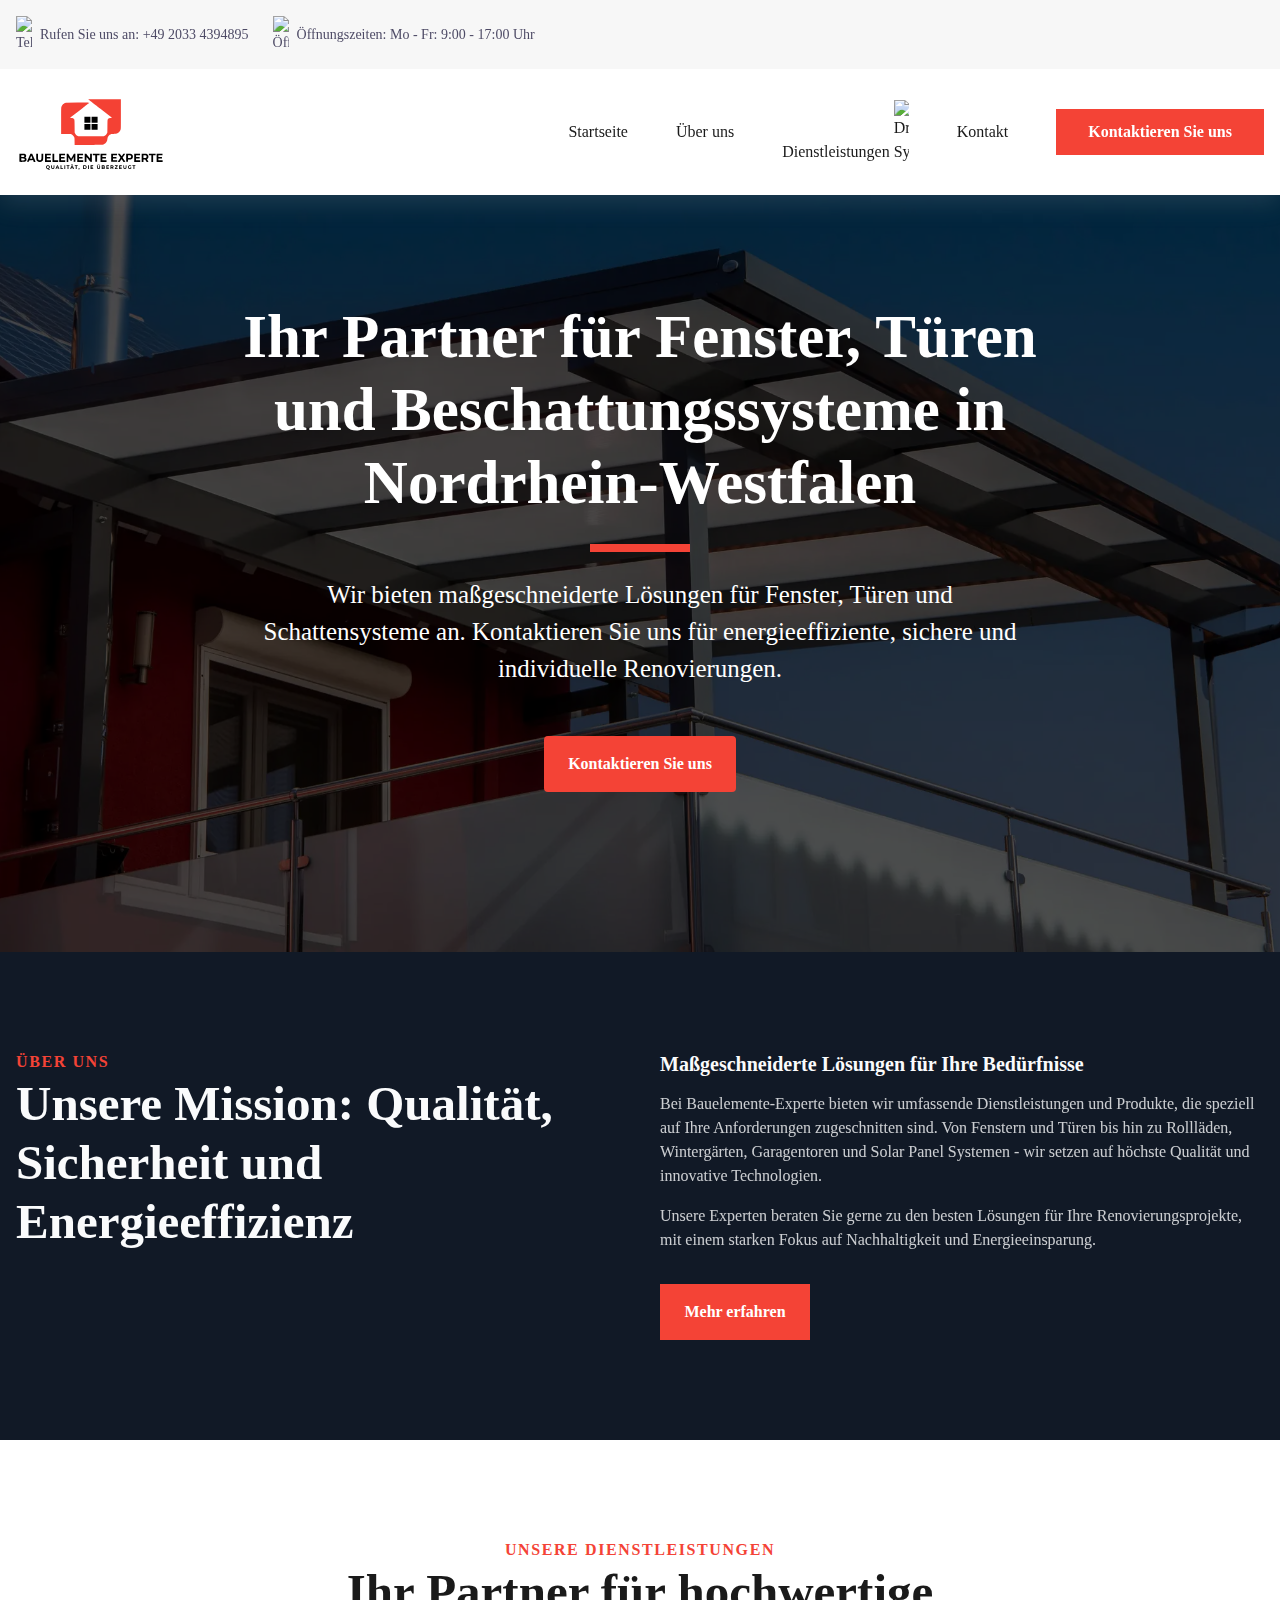
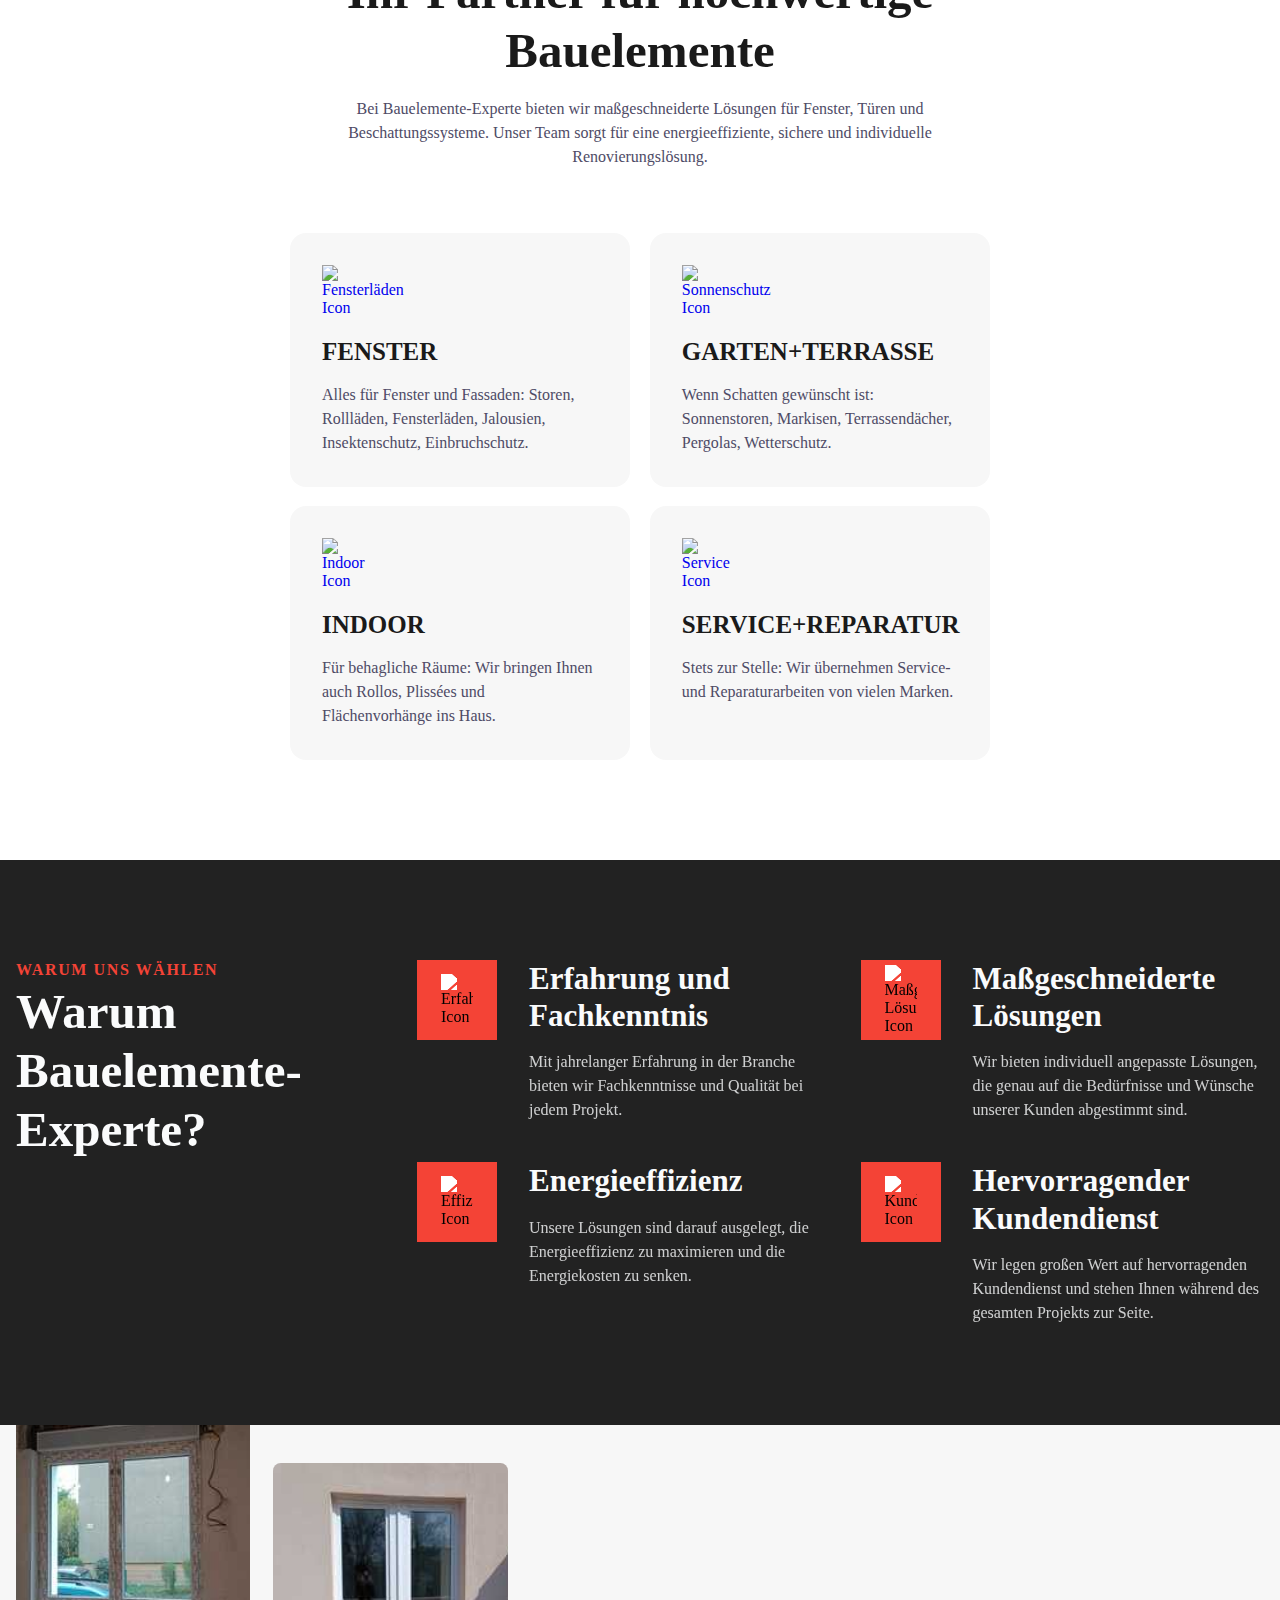
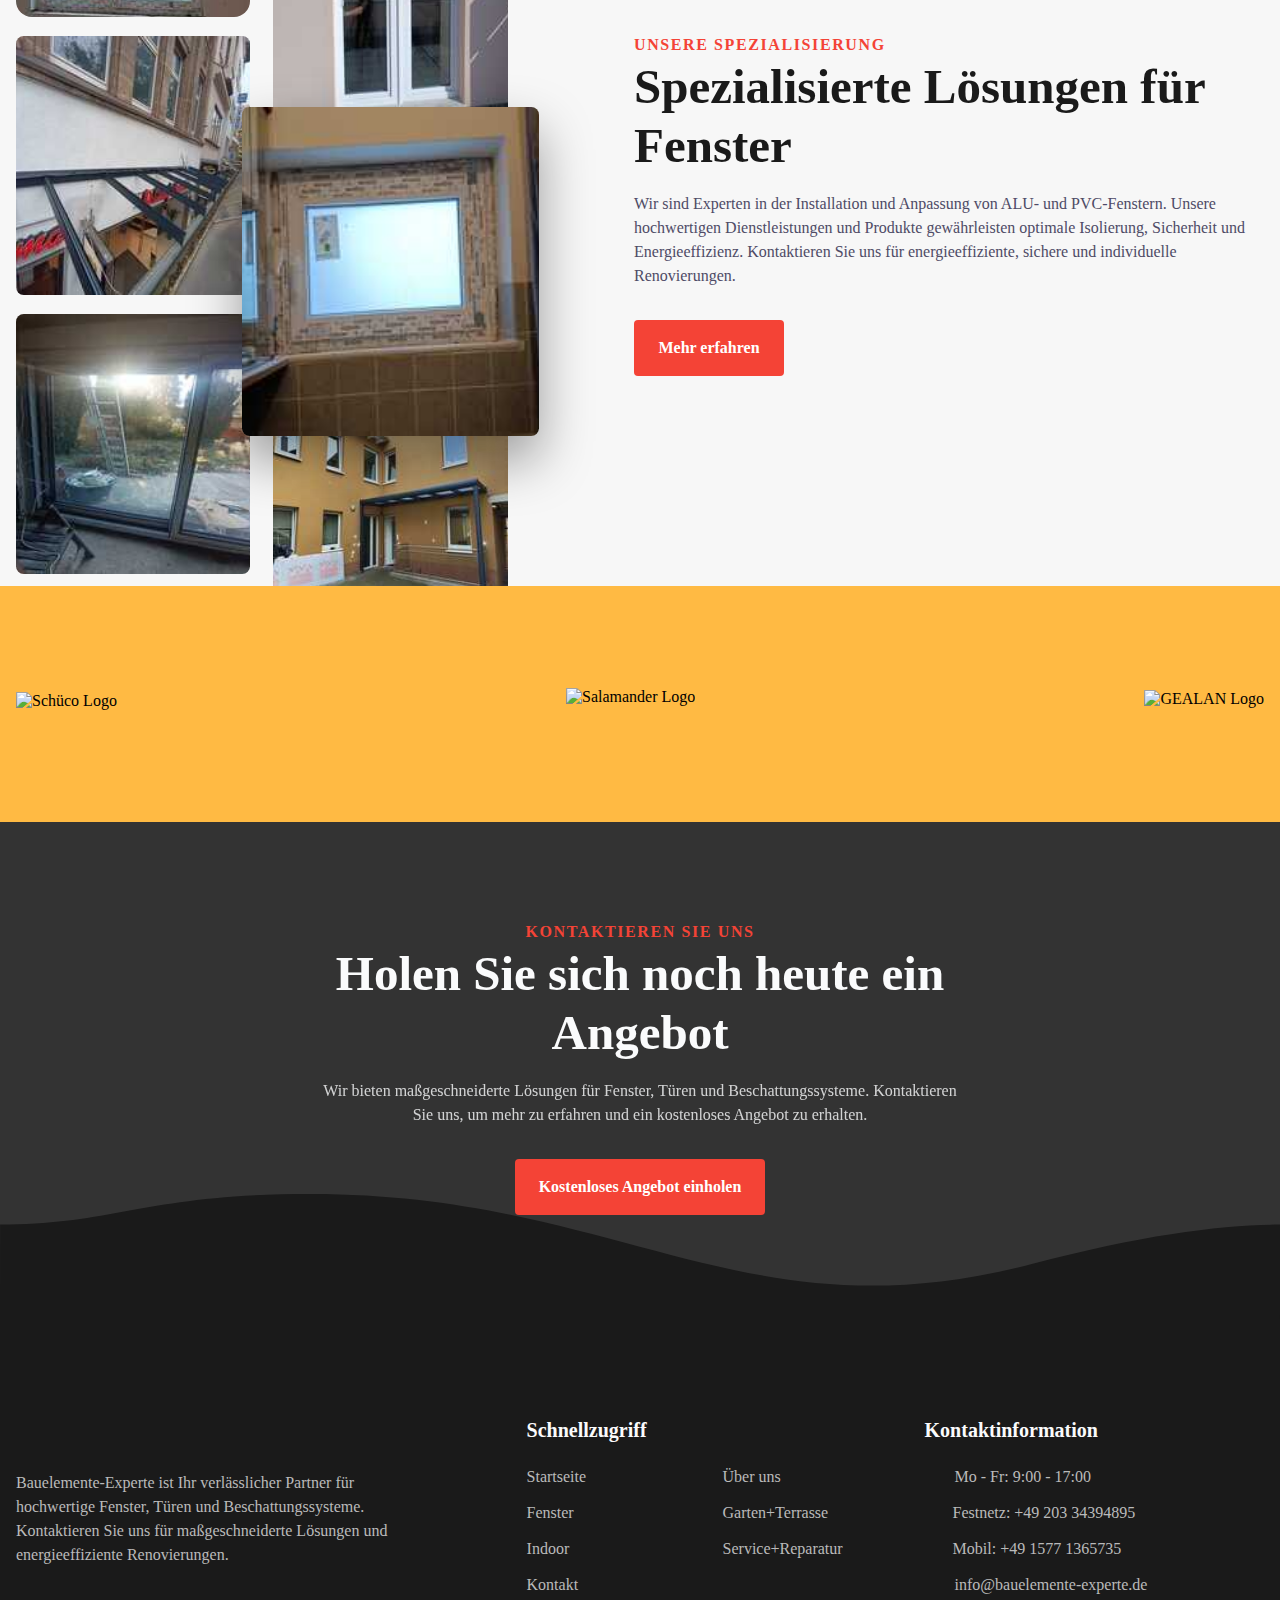
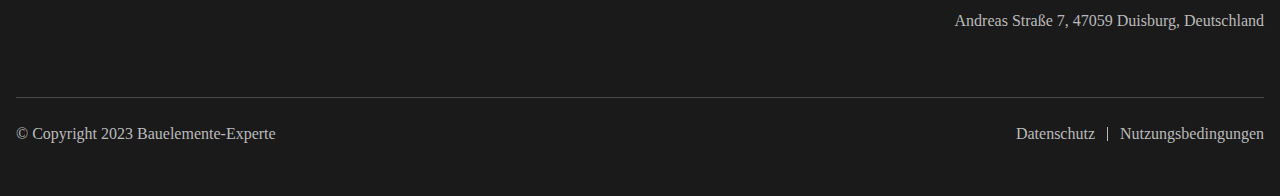
==== index.html @ b72d54b0 "Updated website content and phone numbers,and deleting social media links" ====
<!DOCTYPE html>
    <html lang="de">
    <head>
        <meta charset="UTF-8">
        <meta name="viewport" content="width=device-width, initial-scale=1.0">
        <link rel="stylesheet" href="style.css">
        <meta name="description" content="Bauelemente-experte bietet hochwertige Fenster, Türen, Beschattungssysteme und mehr in Nordrhein-Westfalen. Zertifizierte Markenproduktion CE. Kontaktieren Sie uns für eine kostenlose Beratung.">
        <title>Bauelemente-Experte - Fenster, Türen und mehr in Nordrhein-Westfalen</title>
        <style>
            
            :root {
        /* Add these styles to your global stylesheet, which is used across all site pages. You only need to do this once. All elements in the library derive their variables and base styles from this central sheet, simplifying site-wide edits. For instance, if you want to modify how your h2's appear across the site, you just update it once in the global styles, and the changes apply everywhere. */
        --primary: #f44336;
        --primaryLight: #ffba43;
        --secondary: #ffba43;
        --secondaryLight: #ffba43;
        --headerColor: #1a1a1a;
        --bodyTextColor: #4e4b66;
        --bodyTextColorWhite: #fafbfc;
        /* 13px - 16px */
        --topperFontSize: clamp(0.8125rem, 1.6vw, 1rem);
        /* 31px - 49px */
        --headerFontSize: clamp(1.9375rem, 3.9vw, 3.0625rem);
        --bodyFontSize: 1rem;
        /* 60px - 100px top and bottom */
        --sectionPadding: clamp(3.75rem, 7.82vw, 6.25rem) 1rem;
    }

    body, html {
        margin: 0;
        padding: 0;
        overflow-x: hidden; /* Only hides horizontal overflow */
    }

    *, *:before, *:after {
        /* prevents padding from affecting height and width */
        box-sizing: border-box;
    }
    .cs-topper {
        font-size: var(--topperFontSize);
        line-height: 1.2em;
        text-transform: uppercase;
        text-align: inherit;
        letter-spacing: .1em;
        font-weight: 700;
        color: var(--primary);
        margin-bottom: 0.25rem;
        display: block;
    }

    .cs-title {
        font-size: var(--headerFontSize);
        font-weight: 900;
        line-height: 1.2em;
        text-align: inherit;
        max-width: 43.75rem;
        margin: 0 0 1rem 0;
        color: var(--headerColor);
        position: relative;
    }

    .cs-text {
        font-size: var(--bodyFontSize);
        line-height: 1.5em;
        text-align: inherit;
        width: 100%;
        max-width: 40.625rem;
        margin: 0;
        color: var(--bodyTextColor);
    }
                                
        </style>
    </head>
    <!-- ============================================ -->
    <!--                 Navigation                   -->
    <!-- ============================================ -->

    <header id="cs-navigation">
        <div class="cs-top-bar">
            <div class="cs-top-container">
                <div class="cs-top-contact">
                    <a href="tel:+4915771365735" class="cs-top-link">
                        <img class="cs-link-icon" src="https://csimg.nyc3.cdn.digitaloceanspaces.com/Images/Icons/phone-grey.svg" alt="Telefon" width="16" height="16" aria-hidden="true" decoding="async">
                        Rufen Sie uns an: +49 2033 4394895
                    </a>
                    <a href="#" class="cs-top-link">
                        <img class="cs-link-icon" src="https://csimg.nyc3.cdn.digitaloceanspaces.com/Images/Icons/clock-grey.svg" alt="Öffnungszeiten" width="20" height="20" aria-hidden="true" decoding="async">
                        Öffnungszeiten: Mo - Fr: 9:00 - 17:00 Uhr
                    </a>
                </div>
            </div>
        </div>
        <div class="cs-container">
            <a href="index.html" class="cs-logo" aria-label="Zur Startseite">
                <img src="logo.svg" alt="Bauelemente-Experte" width="197" height="43" aria-hidden="true" decoding="async">
            </a>
            <nav class="cs-nav" role="navigation">
                <button class="cs-toggle" aria-label="Menü umschalten">
                    <div class="cs-box" aria-hidden="true">
                        <span class="cs-line cs-line1" aria-hidden="true"></span>
                        <span class="cs-line cs-line2" aria-hidden="true"></span>
                        <span class="cs-line cs-line3" aria-hidden="true"></span>
                    </div>
                </button>
                <div class="cs-ul-wrapper">
                    <ul id="cs-expanded" class="cs-ul" aria-expanded="false">
                        <li class="cs-li">
                            <a href="index.html" class="cs-li-link">Startseite</a>
                        </li>
                        <li class="cs-li">
                            <a href="about.html" class="cs-li-link">Über uns</a>
                        </li>
                        <li class="cs-li cs-dropdown" tabindex="0">
                            <span class="cs-li-link">
                                Dienstleistungen
                                <img class="cs-drop-icon" src="https://csimg.nyc3.cdn.digitaloceanspaces.com/Images/Icons/chev-down.svg" alt="Dropdown-Symbol" width="15" height="15" decoding="async" aria-hidden="true">
                            </span>
                            <ul class="cs-drop-ul">
                                <li class="cs-drop-li">
                                    <a href="fenster.html" class="cs-li-link cs-drop-link">Fenster</a>
                                </li>
                                <li class="cs-drop-li">
                                    <a href="garten-terrasse.html" class="cs-li-link cs-drop-link">Garten+Terrasse</a>
                                </li>
                                <li class="cs-drop-li">
                                    <a href="indoor.html" class="cs-li-link cs-drop-link">Indoor</a>
                                </li>
                                <li class="cs-drop-li">
                                    <a href="service-reparatur.html" class="cs-li-link cs-drop-link">Service+Reparatur</a>
                                </li>
                            </ul>
                        </li>
                        <li class="cs-li">
                            <a href="kontakt.html" class="cs-li-link">Kontakt</a>
                        </li>
                    </ul>
                </div>
            </nav>
            <a href="kontakt.html" class="cs-button-solid cs-nav-button">Kontaktieren Sie uns</a>
        </div>
    </header>
    
    
                                    
    <body>


    <!-- ============================================ -->
    <!--                    Hero                      -->
    <!-- ============================================ -->

    <section id="hero-82">
        <div class="cs-container">
            <h1 class="cs-title">Ihr Partner für Fenster, Türen und Beschattungssysteme in Nordrhein-Westfalen</h1>
            <p class="cs-text">
                Wir bieten maßgeschneiderte Lösungen für Fenster, Türen und Schattensysteme an. Kontaktieren Sie uns für energieeffiziente, sichere und individuelle Renovierungen.
            </p>
            <a href="kontakt.html" class="cs-button-solid">Kontaktieren Sie uns</a>
        </div>

        <!-- Background Image -->
        <picture class="cs-background">
            <source media="(max-width: 600px)" srcset="background-m.webp">
            <source media="(min-width: 601px)" srcset="background.webp">
            <img loading="lazy" decoding="async" src="background.webp" alt="Hintergrundbild" width="2250" height="1500" aria-hidden="true">
        </picture>
    </section>
                                    
    <!-- ============================================ -->
    <!--                  About                       -->
    <!-- ============================================ -->

    <section id="content-1637">
        <div class="cs-container">
            <div class="cs-content">
                <div class="cs-flex">
                    <span class="cs-topper">Über uns</span>
                    <h2 class="cs-title">Unsere Mission: Qualität, Sicherheit und Energieeffizienz</h2>
                </div>
                <div class="cs-flex">
                    <h3 class="cs-h3">
                        Maßgeschneiderte Lösungen für Ihre Bedürfnisse
                    </h3>
                    <p class="cs-text">
                        Bei Bauelemente-Experte bieten wir umfassende Dienstleistungen und Produkte, die speziell auf Ihre Anforderungen zugeschnitten sind. Von Fenstern und Türen bis hin zu Rollläden, Wintergärten, Garagentoren und Solar Panel Systemen - wir setzen auf höchste Qualität und innovative Technologien.
                    </p>
                    <p class="cs-text">
                        Unsere Experten beraten Sie gerne zu den besten Lösungen für Ihre Renovierungsprojekte, mit einem starken Fokus auf Nachhaltigkeit und Energieeinsparung.
                    </p>
                    <a href="about.html" class="cs-button-solid">Mehr erfahren</a>
                </div>
            </div>  
        </div>
    </section>


    <!-- ============================================ -->
    <!--                  Services                    -->
    <!-- ============================================ -->

    <section id="services-296">
        <div class="cs-container">
            <div class="cs-content">
                <span class="cs-topper">Unsere Dienstleistungen</span>
                <h2 class="cs-title">Ihr Partner für hochwertige Bauelemente</h2>
                <p class="cs-text">
                    Bei Bauelemente-Experte bieten wir maßgeschneiderte Lösungen für Fenster, Türen und Beschattungssysteme. Unser Team sorgt für eine energieeffiziente, sichere und individuelle Renovierungslösung.
                </p>
            </div>
            <ul class="cs-card-group">
                <li class="cs-item">
                    <a class="cs-link" href="fenster.html">
                        <img class="cs-icon" src="https://img.icons8.com/?size=100&id=67286&format=png&color=f44336" alt="Fensterläden Icon" width="48" height="48" loading="lazy" decoding="async" aria-hidden="true">
                        <h3 class="cs-h3">FENSTER</h3>
                        <p class="cs-item-text">
                            Alles für Fenster und Fassaden: Storen, Rollläden, Fensterläden, Jalousien, Insektenschutz, Einbruchschutz.
                        </p>
                    </a>
                    <picture class="cs-image"  aria-hidden="true">
                        <source media="(max-width: 600px)" srcset="assets\images\Fenster11.jpg">
                        <source media="(min-width: 601px)" srcset="assets\images\Fenster11.jpg">
                        <img loading="lazy" decoding="async" src="assets\images\Fenster11.jpg" alt="Fenster und Fassaden" width="413" height="266">
                    </picture>
                </li>
                <li class="cs-item">
                    <a href="garten-terrasse.html" class="cs-link">
                        <img class="cs-icon" src="https://img.icons8.com/?size=100&id=117697&format=png&color=f44336" alt="Sonnenschutz Icon" width="48" height="48" loading="lazy" decoding="async" aria-hidden="true">
                        <h3 class="cs-h3">GARTEN+TERRASSE</h3>
                        <p class="cs-item-text">
                            Wenn Schatten gewünscht ist: Sonnenstoren, Markisen, Terrassendächer, Pergolas, Wetterschutz.
                        </p>
                    </a>
                    <picture class="cs-image"  aria-hidden="true">
                        <source media="(max-width: 600px)" srcset="assets\images\Garten und Terrasse.jpg">
                        <source media="(min-width: 601px)" srcset="assets\images\Garten und Terrasse.jpg">
                        <img loading="lazy" decoding="async" src="assets\images\Garten und Terrasse.jpg" alt="Garten und Terrasse" width="413" height="266">
                    </picture>
                </li>
                <li class="cs-item">
                    <a href="indoor.html" class="cs-link">
                        <img class="cs-icon" src="https://img.icons8.com/?size=100&id=68640&format=png&color=f44336" alt="Indoor Icon" width="48" height="48" loading="lazy" decoding="async" aria-hidden="true">
                        <h3 class="cs-h3">INDOOR</h3>
                        <p class="cs-item-text">
                            Für behagliche Räume: Wir bringen Ihnen auch Rollos, Plissées und Flächenvorhänge ins Haus.
                        </p>
                    </a>
                    <picture class="cs-image"  aria-hidden="true">
                        <source media="(max-width: 600px)" srcset="assets\images\rolladen.jpg">
                        <source media="(min-width: 601px)" srcset="assets\images\rolladen.jpg">
                        <img loading="lazy" decoding="async" src="assets\images\rolladen.jpg" alt="Indoor" width="413" height="266">
                    </picture>
                </li>
                <li class="cs-item">
                    <a class="cs-link" href="service-reparatur.html">
                        <img class="cs-icon" src="https://img.icons8.com/?size=100&id=11219&format=png&color=f44336" alt="Service Icon" width="48" height="48" loading="lazy" decoding="async" aria-hidden="true">
                        <h3 class="cs-h3">SERVICE+REPARATUR</h3>
                        <p class="cs-item-text">
                            Stets zur Stelle: Wir übernehmen Service- und Reparaturarbeiten von vielen Marken.
                        </p>
                    </a>
                    <picture class="cs-image">
                        <source media="(max-width: 600px)" srcset="assets\images\service und reparatur.jpg">
                        <source media="(min-width: 601px)" srcset="assets\images\service und reparatur.jpg">
                        <img loading="lazy" decoding="async" src="assets\images\service und reparatur.jpg" alt="Service und Reparatur" width="413" height="266" aria-hidden="true">
                    </picture>
                </li>
            </ul>
        </div>
    </section>


    

    <!-- ============================================ -->
    <!--                Why Choose Us                 -->
    <!-- ============================================ -->

    <section id="why-choose-1772">
        <div class="cs-container">
            <div class="cs-content">
                <span class="cs-topper">Warum uns wählen</span>
                <h2 class="cs-title">Warum Bauelemente-Experte?</h2>
            </div>
            <ul class="cs-card-group">
                <li class="cs-item">
                    <picture class="cs-picture">
                        <img class="cs-icon" loading="lazy" decoding="async" src="https://img.icons8.com/ios-filled/50/ffffff/brain.png" alt="Erfahrung Icon" width="32" height="32">
                    </picture>
                    <div class="cs-flex">
                        <h3 class="cs-h3">Erfahrung und Fachkenntnis</h3>
                        <p class="cs-item-text">
                            Mit jahrelanger Erfahrung in der Branche bieten wir Fachkenntnisse und Qualität bei jedem Projekt.
                        </p>
                    </div>
                </li>
                <li class="cs-item">
                    <picture class="cs-picture">
                        <img class="cs-icon" loading="lazy" decoding="async" src="https://img.icons8.com/ios-filled/50/ffffff/settings.png" alt="Maßgeschneiderte Lösungen Icon" width="32" height="32">
                    </picture>
                    <div class="cs-flex">
                        <h3 class="cs-h3">Maßgeschneiderte Lösungen</h3>
                        <p class="cs-item-text">
                            Wir bieten individuell angepasste Lösungen, die genau auf die Bedürfnisse und Wünsche unserer Kunden abgestimmt sind.
                        </p>
                    </div>
                </li>
                <li class="cs-item">
                    <picture class="cs-picture">
                        <img class="cs-icon" loading="lazy" decoding="async" src="https://img.icons8.com/?size=100&id=b5SRg-9FK4L4&format=png&color=FFFFFF" alt="Effizienz Icon" width="32" height="32">
                    </picture>
                    <div class="cs-flex">
                        <h3 class="cs-h3">Energieeffizienz</h3>
                        <p class="cs-item-text">
                            Unsere Lösungen sind darauf ausgelegt, die Energieeffizienz zu maximieren und die Energiekosten zu senken.
                        </p>
                    </div>
                </li>
                <li class="cs-item">
                    <picture class="cs-picture">
                        <img class="cs-icon" loading="lazy" decoding="async" src="https://img.icons8.com/ios-filled/50/ffffff/customer-support.png" alt="Kundendienst Icon" width="32" height="32">
                    </picture>
                    <div class="cs-flex">
                        <h3 class="cs-h3">Hervorragender Kundendienst</h3>
                        <p class="cs-item-text">
                            Wir legen großen Wert auf hervorragenden Kundendienst und stehen Ihnen während des gesamten Projekts zur Seite.
                        </p>
                    </div>
                </li>
            </ul>
        </div>
    </section>


    <!-- ============================================ -->
    <!--                Side By Side                  -->
    <!-- ============================================ -->

    <section id="RTsbs-1288">
        <div class="cs-container">
            <div class="cs-image-group">
                <picture class="cs-picture cs-picture1">
                    <!--Mobile Image-->
                    <source media="(max-width: 600px)" srcset="assets/images/Fenster3.jpg">
                    <!--Tablet and above Image-->
                    <source media="(min-width: 601px)" srcset="assets/images/Fenster3.jpg">
                    <img loading="lazy" decoding="async" src="assets/images/Fenster3.jpg" alt="Fenster" width="203" height="203">
                </picture>
                <picture class="cs-picture cs-picture2">
                    <!--Mobile Image-->
                    <source media="(max-width: 600px)" srcset="assets/images/Tueren3.jpg">
                    <!--Tablet and above Image-->
                    <source media="(min-width: 601px)" srcset="assets/images/Tueren3.jpg">
                    <img loading="lazy" decoding="async" src="assets/images/Tueren3.jpg" alt="Tür" width="207" height="207">
                </picture>
                <picture class="cs-picture cs-picture3">
                    <!--Mobile Image-->
                    <source media="(max-width: 600px)" srcset="assets/images/Beschatungs Systeme3.jpg">
                    <!--Tablet and above Image-->
                    <source media="(min-width: 601px)" srcset="assets/images/Beschatungs Systeme3.jpg">
                    <img loading="lazy" decoding="async" src="assets/images/Beschatungs Systeme3.jpg" alt="Rollladen" width="214" height="214">
                </picture>
                <picture class="cs-picture cs-picture4">
                    <!--Mobile Image-->
                    <source media="(max-width: 600px)" srcset="assets/images/Fenster4.jpg">
                    <!--Tablet and above Image-->
                    <source media="(min-width: 601px)" srcset="assets/images/Fenster4.jpg">
                    <img loading="lazy" decoding="async" src="assets/images/Fenster4.jpg" alt="Fenster" width="223" height="223">
                </picture>
                <picture class="cs-picture cs-picture5">
                    <!--Mobile Image-->
                    <source media="(max-width: 600px)" srcset="assets/images/Tueren2.jpg">
                    <!--Tablet and above Image-->
                    <source media="(min-width: 601px)" srcset="assets/images/Tueren2.jpg">
                    <img loading="lazy" decoding="async" src="assets/images/Tueren2.jpg" alt="Tür" width="287" height="287">
                </picture>
                <picture class="cs-picture cs-picture6">
                    <!--Mobile Image-->
                    <source media="(max-width: 600px)" srcset="assets/images/Beschatungs Systeme4.jpg">
                    <!--Tablet and above Image-->
                    <source media="(min-width: 601px)" srcset="assets/images/Beschatungs Systeme4.jpg">
                    <img loading="lazy" decoding="async" src="assets/images/Beschatungs Systeme4.jpg" alt="Rollladen" width="203" height="203">
                </picture>
                <!--Stripe background-->
                <picture class="cs-waves-wrapper">
                    <img class="cs-waves" loading="lazy" decoding="async" src="https://csimg.nyc3.cdn.digitaloceanspaces.com/Images/Graphics/svg-waves.svg" alt="Streifen" width="650" height="933" aria-hidden="true">
                </picture>
            </div>
            <div class="cs-content">
                <span class="cs-topper">Unsere Spezialisierung</span>
                <h2 class="cs-title">Spezialisierte Lösungen für Fenster</h2>
                <p class="cs-text">
                    Wir sind Experten in der Installation und Anpassung von ALU- und PVC-Fenstern. Unsere hochwertigen Dienstleistungen und Produkte gewährleisten optimale Isolierung, Sicherheit und Energieeffizienz. Kontaktieren Sie uns für energieeffiziente, sichere und individuelle Renovierungen.
                </p>
                <a href="fenster.html" class="cs-button-solid">Mehr erfahren</a>
            </div>
        </div>
    </section>


    <!-- ============================================ -->
    <!--                   Partners                  -->
    <!-- ============================================ -->

    <section id="logos-572">
        <div class="cs-container">
            <!-- Ideally you want to use svg's for the file path image, which is why these aren't wrapped in picture elements for different screen sizes -->
            <img class="cs-logo" src="https://upload.wikimedia.org/wikipedia/commons/3/39/Sch%C3%BCco_2011_logo.svg" alt="Schüco Logo" width="287" height="65" loading="lazy" decoding="async">
            <img class="cs-logo" src="https://upload.wikimedia.org/wikipedia/commons/c/c5/Salamander_Industrie-Produkte_Logo.svg" alt="Salamander Logo" width="229" height="55" loading="lazy" decoding="async">
            <img class="cs-logo" src="https://upload.wikimedia.org/wikipedia/commons/2/23/Gealan_Fenster-Systeme_logo.svg" alt="GEALAN Logo" width="235" height="53" loading="lazy" decoding="async">
        </div>
    </section>

    <!-- ============================================ -->
    <!--                     CTA                      -->
    <!-- ============================================ -->

    <section id="cta-51">
        <div class="cs-container">
            <div class="cs-content">
                <span class="cs-topper">Kontaktieren Sie uns</span>
                <h2 class="cs-title">Holen Sie sich noch heute ein Angebot</h2>
                <p class="cs-text">
                    Wir bieten maßgeschneiderte Lösungen für Fenster, Türen und Beschattungssysteme. Kontaktieren Sie uns, um mehr zu erfahren und ein kostenloses Angebot zu erhalten.
                </p>
                <a href="kontakt.html" class="cs-button-solid">Kostenloses Angebot einholen</a>
            </div>
        </div>
        <!-- Hintergrundbild -->
        <picture class="cs-picture">
            <source media="(max-width: 600px)" srcset="assets\footer-bg-m.jpg">
            <source media="(min-width: 601px)" srcset="assets\footer-bg.jpg">
            <img loading="lazy" decoding="async" src="assets\footer-bg.jpg" alt="Schränke" width="1920" height="1280" aria-hidden="true">
        </picture>
    </section>

    

                        

    <!-- ============================================ -->
    <!--                   Footer                     -->
    <!-- ============================================ -->

    <footer id="cs-footer-842">
        <svg class="cs-wave" width="1920" height="188" viewBox="0 0 1920 188" fill="none" xmlns="http://www.w3.org/2000/svg" aria-hidden="true">
            <path d="M1920 45.8671C1835.33 45.8671 1715.47 60.6671 1549.2 104.534C1115.6 218.4 932.267 0.000366211 466.533 0.000366211C218.933 0.000366211 172.8 45.8671 0.133333 45.8671L0 187.934H1920V45.8671Z" fill="#1A1A1A"/>
        </svg>
        <div class="cs-container">
            <div class="cs-logo-group">
                <a aria-label="go back to home" class="cs-logo" href="index.html">
                    <img class="cs-logo-img" aria-hidden="true" loading="lazy" decoding="async" src="logo-light.svg" alt="logo" width="240" height="32">
                </a>
                <p class="cs-text">
                    Bauelemente-Experte ist Ihr verlässlicher Partner für hochwertige Fenster, Türen und Beschattungssysteme. Kontaktieren Sie uns für maßgeschneiderte Lösungen und energieeffiziente Renovierungen.
                </p>
            </div>
            <div class="cs-ul-wrapper">
                <span class="cs-header">Schnellzugriff</span>
                <ul class="cs-ul cs-ul-1">
                    <li class="cs-li">
                        <a class="cs-link" href="index.html">Startseite</a>
                    </li>
                    <li class="cs-li">
                        <a class="cs-link" href="about.html">Über uns</a>
                    </li>
                    <li class="cs-li">
                        <a class="cs-link" href="fenster.html">Fenster</a>
                    </li>
                    <li class="cs-li">
                        <a class="cs-link" href="garten-terrasse.html">Garten+Terrasse</a>
                    </li>
                    <li class="cs-li">
                        <a class="cs-link" href="indoor.html">Indoor</a>
                    </li>
                    <li class="cs-li">
                        <a class="cs-link" href="service-reparatur.html">Service+Reparatur</a>
                    </li>
                    <li class="cs-li">
                        <a class="cs-link" href="kontakt.html">Kontakt</a>
                    </li>
                </ul>
            </div>
            <div class="cs-ul-wrapper">
                <span class="cs-header">Kontaktinformation</span>
                <ul class="cs-ul">
                    <li class="cs-li">
                        <a class="cs-link" href="#">
                            <img class="cs-icon" aria-hidden="true" loading="lazy" decoding="async" src="https://csimg.nyc3.cdn.digitaloceanspaces.com/Icons%2Fclock-grey.svg" alt="clock icon" width="20" height="20">
                            Mo - Fr: 9:00 - 17:00
                        </a>
                    </li>
                    <li class="cs-li">
                        <a class="cs-link" href="tel:+4920334394895">
                            <img class="cs-contact-icon" aria-hidden="true" loading="lazy" decoding="async" src="https://csimg.nyc3.cdn.digitaloceanspaces.com/Icons%2Fphone-grey.svg" alt="phone icon" width="20" height="20">
                            Festnetz: +49 203 34394895
                        </a>
                    </li>
                    <li class="cs-li">
                        <a class="cs-link" href="tel:+4915771365735">
                            <img class="cs-contact-icon" aria-hidden="true" loading="lazy" decoding="async" src="https://csimg.nyc3.cdn.digitaloceanspaces.com/Icons%2Fphone-grey.svg" alt="phone icon" width="20" height="20">
                            Mobil: +49 1577 1365735
                        </a>
                    </li>
                    <li class="cs-li">
                        <a class="cs-link" href="mailto:info@bauelemente-experte.de">
                            <img class="cs-icon" aria-hidden="true" loading="lazy" decoding="async" src="https://csimg.nyc3.cdn.digitaloceanspaces.com/Icons%2Fmessage-grey.svg" alt="email icon" width="20" height="20">
                            info@bauelemente-experte.de
                        </a>
                    </li>
                    <li class="cs-li">
                        <a class="cs-link" href="#">
                            <img class="cs-icon" aria-hidden="true" loading="lazy" decoding="async" src="https://csimg.nyc3.cdn.digitaloceanspaces.com/Icons%2Fpin-grey.svg" alt="pin icon" width="20" height="20">
                            Andreas Straße 7, 47059 Duisburg, Deutschland
                        </a>
                    </li>
                </ul>
            </div>
        </div>
        <div class="cs-bottom">
            <span class="cs-credit">
                © Copyright 2023 <a href="#" class="cs-credit-link" target="_blank">Bauelemente-Experte</a>
            </span>
            <div class="cs-bottom-links">
                <a href="datenschutz.html" class="cs-bottom-link">Datenschutz</a>
                <a href="nutzungsbedingungen.html" class="cs-bottom-link">Nutzungsbedingungen</a>
            </div>
        </div>
    </footer>
    

    <script src="index.js"></script>                                
    </body>
    </html>
---- style.css ----
/*-- -------------------------- -->
<---     Mobile Navigation      -->
<--- -------------------------- -*/

/* Mobile - 1023px */
@media only screen and (max-width: 1023px) {
    body.cs-open {
      overflow: hidden;
    }
    body.scroll #cs-navigation {
      /* 53px, same height as the cs-top-container */
      transform: translateY(-3.3125rem);
    }
    #cs-navigation {
      width: 100%;
      /* prevents padding from affecting height and width */
      box-sizing: border-box;
      background-color: #fff;
      box-shadow: rgba(149, 157, 165, 0.2) 0px 8px 24px;
      position: fixed;
      z-index: 10000;
      transition: transform .3s;
    }
    #cs-navigation:before {
      /* black blurred overlay */
      content: '';
      width: 0%;
      height: 100vh;
      background: rgba(0, 0, 0, 0.6);
      -webkit-backdrop-filter: blur(10px);
      backdrop-filter: blur(10px);
      opacity: 0;
      position: absolute;
      display: block;
      top: 100%;
      right: 0;
      z-index: -11;
      transition: width .5s, opacity .3s;
    }
    #cs-navigation.cs-active:before {
      width: 100%;
      opacity: 1;
    }
    #cs-navigation.cs-active .cs-ul-wrapper {
      opacity: 1;
      transform: scaleX(1);
      transition-delay: .2s;
    }
    #cs-navigation.cs-active .cs-li {
      transform: translateX(0);
      opacity: 1;
    }
    #cs-navigation .cs-top-bar {
      width: 100%;
      display: flex;
      justify-content: center;
      align-items: center;
    }
    #cs-navigation .cs-top-container {
      width: 100%;
      padding: 1rem 1.5rem;
      /* prevents padding from affecting height and width */
      box-sizing: border-box;
      background-color: #f7f7f7;
      display: flex;
      justify-content: space-between;
      align-items: center;
      gap: 1rem;
    }
    #cs-navigation .cs-top-contact {
      width: auto;
      /* prevents padding from affecting height and width */
      box-sizing: border-box;
      display: flex;
      justify-content: center;
      align-items: center;
      /* 16px - 24px */
      gap: clamp(1rem, 2vw, 1.5rem);
    }
    #cs-navigation .cs-top-link {
      font-size: 0.875rem;
      line-height: 1.5em;
      text-decoration: none;
      margin: 0;
      color: var(--bodyTextColor);
      display: flex;
      justify-content: flex-start;
      align-items: center;
      gap: 0.5rem;
      position: relative;
    }
    #cs-navigation .cs-top-link:nth-of-type(2) {
      display: none;
    }
    #cs-navigation .cs-link-icon {
      width: 1rem;
      height: auto;
      display: block;
    }
    #cs-navigation .cs-top-social {
      visibility: visible;
      opacity: 1;
      display: flex;
      justify-content: center;
      align-items: center;
      gap: 0.5rem;
      transition: opacity .3s, visibility .3s, height .3s;
    }
    #cs-navigation .cs-container {
      width: 100%;
      padding: 1.25rem 1rem;
      /* prevents padding from affecting height and width */
      box-sizing: border-box;
      display: flex;
      justify-content: flex-end;
      align-items: center;
      position: relative;
    }
    #cs-navigation .cs-logo {
      width: auto;
      height: 2.5rem;
      margin: 0 auto 0 0;
      padding: 0;
      /* prevents padding from affecting height and width */
      box-sizing: border-box;
      display: flex;
      justify-content: center;
      align-items: center;
      order: 1;
      z-index: 10;
    }
    #cs-navigation .cs-logo img {
      width: 150px;
      height: auto;
      /* ensures the image never overflows the container. It stays contained within it's width and height and expands to fill it then stops once it reaches an edge */
      object-fit: contain;
    }
    #cs-navigation .cs-nav {
      order: 2;
    }
    #cs-navigation .cs-toggle {
      width: 2.875rem;
      height: 2.875rem;
      margin: 0 0 0 auto;
      background-color: var(--primary);
      border: none;
      display: flex;
      justify-content: center;
      align-items: center;
      transition: transform .6s;
    }
    #cs-navigation .cs-toggle.cs-active {
      transform: rotate(180deg);
    }
    #cs-navigation .cs-active .cs-line1 {
      top: 50%;
      transform: translate(-50%, -50%) rotate(225deg);
    }
    #cs-navigation .cs-active .cs-line2 {
      top: 50%;
      transform-origin: center;
      transform: translate(-50%, -50%) translateY(0) rotate(-225deg);
    }
    #cs-navigation .cs-active .cs-line3 {
      bottom: 100%;
      opacity: 0;
    }
    #cs-navigation .cs-box {
      /* 24px - 28px */
      width: clamp(1.5rem, 2vw, 1.75rem);
      height: 0.75rem;
      position: relative;
    }
    #cs-navigation .cs-line {
      width: 100%;
      height: 2px;
      border-radius: 2px;
      background-color: #FAFBFC;
      position: absolute;
      left: 50%;
      transform: translateX(-50%);
    }
    #cs-navigation .cs-line1 {
      top: 0;
      transform-origin: center;
      transition: transform .5s, top .3S, left .3S;
      animation-duration: .7s;
      animation-timing-function: ease;
      animation-fill-mode: forwards;
      animation-direction: normal;
    }
    #cs-navigation .cs-line2 {
      top: 50%;
      transform: translateX(-50%) translateY(-50%);
      transition: top .3s, left .3s, transform .5s;
      animation-duration: .7s;
      animation-timing-function: ease;
      animation-fill-mode: forwards;
      animation-direction: normal;
    }
    #cs-navigation .cs-line3 {
      bottom: 0;
      transition: bottom .3s, opacity .3s;
    }
    #cs-navigation .cs-ul-wrapper {
      min-width: 70vw;
      height: 100vh;
      opacity: 0;
      background-color: #fff;
      box-shadow: inset rgba(0, 0, 0, 0.2) 0px 8px 24px;
      overflow: hidden;
      position: absolute;
      top: 100%;
      left: auto;
      right: 0;
      z-index: -1;
      transform: scaleX(0);
      transform-origin: top right;
      transition: transform .4s, opacity .3s;
    }
    #cs-navigation .cs-ul {
      margin: 0;
      /* 28px - 40px */
      padding: 3rem clamp(1.75rem, 3vw, 2.5rem) 2rem 4.375rem;
      width: auto;
      min-width: 40%;
      height: 65vh;
      overflow: scroll;
      display: flex;
      justify-content: flex-start;
      flex-direction: column;
      align-items: flex-end;
      gap: 1.25rem;
    }
    #cs-navigation .cs-li {
      text-align: right;
      list-style: none;
      width: 100%;
      margin-right: 0;
      /* transition from these values */
      transform: translateX(-2.5rem);
      opacity: 0;
      transition: transform .6s, opacity .9s;
    }
    #cs-navigation .cs-li:nth-of-type(1) {
      transition-delay: .05s;
    }
    #cs-navigation .cs-li:nth-of-type(2) {
      transition-delay: .1s;
    }
    #cs-navigation .cs-li:nth-of-type(3) {
      transition-delay: .15s;
    }
    #cs-navigation .cs-li:nth-of-type(4) {
      transition-delay: .2s;
    }
    #cs-navigation .cs-li:nth-of-type(5) {
      transition-delay: .25s;
    }
    #cs-navigation .cs-li:nth-of-type(6) {
      transition-delay: .3s;
    }
    #cs-navigation .cs-li:nth-of-type(7) {
      transition-delay: .35s;
    }
    #cs-navigation .cs-li:nth-of-type(8) {
      transition-delay: .4s;
    }
    #cs-navigation .cs-li:nth-of-type(9) {
      transition-delay: .45s;
    }
    #cs-navigation .cs-li-link {
      /* 16px - 24px */
      font-size: clamp(1rem, 2.5vw, 1.5rem);
      line-height: 1.2em;
      text-decoration: none;
      margin: 0;
      color: var(--headerColor);
      display: inline-block;
      position: relative;
    }
    #cs-navigation .cs-li-link:before {
      /* active state underline */
      content: '';
      width: 100%;
      height: 1px;
      background: currentColor;
      opacity: 1;
      position: absolute;
      display: none;
      bottom: -0.125rem;
      left: 0;
    }
    #cs-navigation .cs-li-link.cs-active {
      color: var(--primary);
    }
    #cs-navigation .cs-li-link.cs-active:before {
      display: block;
    }
    #cs-navigation .cs-button-solid {
      display: none;
    }
  }
  /* Tablet - 768px */
  @media only screen and (min-width: 48rem) {
    #cs-navigation .cs-top-link:nth-of-type(2) {
      display: flex;
    }
  }
  
  /*-- -------------------------- -->
  <---     Navigation Dropdown    -->
  <--- -------------------------- -*/
  
  /* Mobile - 1023px */
  @media only screen and (max-width: 1023px) {
    #cs-navigation .cs-dropdown {
      position: relative;
      color: var(--bodyTextColorWhite);
    }
    #cs-navigation .cs-dropdown.cs-active .cs-drop-ul {
      height: auto;
      opacity: 1;
      visibility: visible;
      margin: 0.75rem 0 0 0;
      padding: 1.5rem;
      transform: scale(1);
    }
    #cs-navigation .cs-dropdown.cs-active .cs-drop-link {
      opacity: 1;
    }
    #cs-navigation .cs-dropdown .cs-li-link {
      position: relative;
      transition: opacity .3s;
    }
    #cs-navigation .cs-drop-icon {
      width: 0.9375rem;
      height: auto;
      position: absolute;
      top: 50%;
      right: -1.25rem;
      transform: translateY(-50%);
    }
    #cs-navigation .cs-drop-ul {
      height: 0;
      margin: 0;
      padding: 0 1.5rem 0 1.5rem;
      box-sizing: border-box;
      background-color: var(--primary);
      overflow: hidden;
      opacity: 0;
      visibility: hidden;
      display: flex;
      justify-content: flex-start;
      flex-direction: column;
      align-items: flex-end;
      gap: 0.75rem;
      transform: scale(0);
      transform-origin: top right;
      transition: padding .3s, margin .3s, height .3s, opacity .3s, transform .3s, visibility .3s;
    }
    #cs-navigation .cs-drop-li {
      list-style: none;
      text-align: inherit;
    }
    #cs-navigation .cs-li-link.cs-drop-link {
      /* 14px - 16px */
      font-size: clamp(0.875rem, 2vw, 1.25rem);
      color: #fff;
    }
  }
  /* Desktop - 1024px */
  @media only screen and (min-width: 64rem) {
    #cs-navigation .cs-dropdown {
      position: relative;
    }
    #cs-navigation .cs-dropdown:hover {
      cursor: pointer;
    }
    #cs-navigation .cs-dropdown:hover .cs-drop-ul {
      transform: scaleY(1);
      opacity: 1;
      visibility: visible;
    }
    #cs-navigation .cs-dropdown:hover .cs-drop-li {
      opacity: 1;
      transform: translateY(0);
    }
    #cs-navigation .cs-drop-icon {
      width: 0.9375rem;
      height: auto;
      display: inline-block;
    }
    #cs-navigation .cs-drop-ul {
      min-width: 12.5rem;
      margin: 0;
      padding: 0;
      background-color: #fff;
      overflow: hidden;
      opacity: 0;
      visibility: hidden;
      box-shadow: rgba(149, 157, 165, 0.2) 0px 10px 16px;
      border-bottom: 5px solid var(--primary);
      /* if you have 8 or more links in your dropdown nav, uncomment the columns property to make the list into 2 even columns. Change it to 3 or 4 if you need extra columns. Then remove the transition delays on the cs-drop-li so they don't have weird scattered animations */
      position: absolute;
      top: 100%;
      z-index: -100;
      transform: scaleY(0);
      transform-origin: top;
      transition: transform .3s, visibility .3s, opacity .3s;
    }
    #cs-navigation .cs-drop-li {
      list-style: none;
      font-size: 1rem;
      text-decoration: none;
      opacity: 0;
      width: 100%;
      height: auto;
      display: block;
      transform: translateY(-0.625rem);
      transition: opacity .6s, transform .6s;
    }
    #cs-navigation .cs-drop-li:nth-of-type(1) {
      transition-delay: .05s;
    }
    #cs-navigation .cs-drop-li:nth-of-type(2) {
      transition-delay: .1s;
    }
    #cs-navigation .cs-drop-li:nth-of-type(3) {
      transition-delay: .15s;
    }
    #cs-navigation .cs-drop-li:nth-of-type(4) {
      transition-delay: .2s;
    }
    #cs-navigation .cs-drop-li:nth-of-type(5) {
      transition-delay: .25s;
    }
    #cs-navigation .cs-drop-li:nth-of-type(6) {
      transition-delay: .3s;
    }
    #cs-navigation .cs-drop-li:nth-of-type(7) {
      transition-delay: .35s;
    }
    #cs-navigation .cs-drop-li:nth-of-type(8) {
      transition-delay: .4s;
    }
    #cs-navigation .cs-drop-li:nth-of-type(9) {
      transition-delay: .45s;
    }
    #cs-navigation .cs-drop-li:nth-of-type(10) {
      transition-delay: .5s;
    }
    #cs-navigation .cs-drop-li:nth-of-type(11) {
      transition-delay: .55s;
    }
    #cs-navigation .cs-drop-li:nth-of-type(12) {
      transition-delay: .6s;
    }
    #cs-navigation .cs-drop-li:nth-of-type(13) {
      transition-delay: .65s;
    }
    #cs-navigation .cs-li-link.cs-drop-link {
      font-size: 1rem;
      white-space: nowrap;
      line-height: 1.5em;
      text-decoration: none;
      width: 100%;
      padding: 0.75rem;
      /* prevents padding from affecting height and width */
      box-sizing: border-box;
      color: var(--bodyTextColor);
      display: block;
      transition: color 0.3s, background-color 0.3s;
    }
    #cs-navigation .cs-li-link.cs-drop-link:hover {
      color: var(--primary);
      background-color: #f7f7f7;
    }
    #cs-navigation .cs-li-link.cs-drop-link:before {
      display: none;
    }
  }
  
  /*-- -------------------------- -->
  <---     Desktop Navigation     -->
  <--- -------------------------- -*/
  
  /* Small Desktop - 1024px */
  @media only screen and (min-width: 64rem) {
    body.scroll #cs-navigation {
      /* 53px, the ssme height as the cs-top-container */
      transform: translateY(-3.3125rem);
    }
    #cs-navigation {
      width: 100%;
      padding: 0;
      /* prevents padding from affecting height and width */
      box-sizing: border-box;
      background-color: #fff;
      box-shadow: rgba(149, 157, 165, 0.2) 0px 8px 24px;
      position: fixed;
      z-index: 10000;
      transition: transform .3s;
    }
    #cs-navigation .cs-top-bar {
      width: 100%;
      display: flex;
      justify-content: center;
      align-items: center;
    }
    #cs-navigation .cs-top-container {
      width: 100%;
      max-width: 80rem;
      padding: 1rem;
      /* prevents padding from affecting height and width */
      box-sizing: border-box;
      display: flex;
      justify-content: space-between;
      align-items: center;
      gap: 3.125rem;
      position: relative;
      z-index: 1;
    }
    #cs-navigation .cs-top-container:before {
      /* grey background */
      content: '';
      width: 100vw;
      height: 100%;
      background: #f7f7f7;
      opacity: 1;
      position: absolute;
      display: block;
      top: 0;
      left: 50%;
      z-index: -1;
      transform: translateX(-50%);
    }
    #cs-navigation .cs-top-contact {
      display: flex;
      justify-content: flex-start;
      align-items: center;
      gap: 1.5rem;
    }
    #cs-navigation .cs-top-link {
      font-size: 0.875rem;
      line-height: 1.5em;
      text-decoration: none;
      margin: 0;
      color: var(--bodyTextColor);
      display: flex;
      justify-content: flex-start;
      align-items: center;
      gap: 0.5rem;
      position: relative;
    }
    #cs-navigation .cs-top-link:hover {
      text-decoration: underline;
    }
    #cs-navigation .cs-link-icon {
      width: 1rem;
      height: auto;
      display: block;
    }
    #cs-navigation .cs-top-social {
      display: flex;
      justify-content: center;
      align-items: center;
      gap: 1rem;
    }
    #cs-navigation .cs-container {
      width: 100%;
      max-width: 80rem;
      margin: auto;
      padding: 0 1rem;
      /* prevents padding from affectin gheight */
      box-sizing: border-box;
      display: flex;
      justify-content: flex-end;
      align-items: center;
      gap: 1.5rem;
      position: relative;
    }
    #cs-navigation .cs-toggle {
      display: none;
    }
    #cs-navigation .cs-logo {
      /* 40px - 44px */
      height: clamp(2.5rem, 4vw, 2.75rem);
      /* margin-right auto pushes everything away from it to the right */
      margin: 0 auto 0 0;
      padding: 0;
      display: flex;
      justify-content: center;
      align-items: center;
      z-index: 100;
    }
    #cs-navigation .cs-logo img {
      width: 150px;
      height: auto;
      /* ensures the image never overflows the container. It stays contained within it's width and height and expands to fill it then stops once it reaches an edge */
      object-fit: contain;
    }
    #cs-navigation .cs-ul {
      width: 100%;
      margin: 0;
      padding: 0;
      display: flex;
      justify-content: flex-start;
      align-items: center;
      gap: 3rem;
    }
    #cs-navigation .cs-li {
      list-style: none;
      padding: 1.9375rem 0;
      /* prevent flexbox from squishing it */
      flex: none;
    }
    #cs-navigation .cs-li-link {
      /* 14px - 16px */
      font-size: clamp(0.875rem, 1.3vw, 1rem);
      line-height: 1.5em;
      text-decoration: none;
      margin: 0;
      color: var(--headerColor);
      display: block;
      position: relative;
      transition: color .3s;
    }
    #cs-navigation .cs-li-link:hover {
      color: var(--primary);
    }
    #cs-navigation .cs-li-link.cs-active {
      font-weight: 700;
      color: var(--headerColor);
    }
    #cs-navigation .cs-button-solid {
      font-size: 1rem;
      /* 46px - 56px */
      line-height: clamp(2.875em, 5.5vw, 3.5em);
      text-decoration: none;
      font-weight: 700;
      text-align: center;
      margin: 0;
      color: #fff;
      padding: 0 2rem;
      background-color: var(--primary);
      overflow: hidden;
      display: inline-block;
      position: relative;
      z-index: 1;
      /* prevents padding from adding to the width */
      box-sizing: border-box;
      transition: color .3s;
    }
    #cs-navigation .cs-button-solid:before {
      content: '';
      position: absolute;
      height: 100%;
      width: 0%;
      background: #1a1a1a;
      opacity: 1;
      top: 0;
      left: 0;
      z-index: -1;
      transition: width .3s;
    }
    #cs-navigation .cs-button-solid:hover:before {
      width: 100%;
    }
    #cs-navigation .cs-nav-button {
      line-height: 2.875rem;
      margin-left: 1.5rem;
    }
  }

  

  /*-- -------------------------- -->
<---       Side By Side         -->
<--- -------------------------- -*/

/* Mobile - 360px */
@media only screen and (min-width: 0rem) {
    #RTsbs-1288,
    #RTsbsr-1288,
    #RTsbst-1288 {
        padding: var(--sectionPadding);
        background-color: #f7f7f7;
        overflow: hidden;
    }
    #RTsbs-1288 .cs-container,
    #RTsbsr-1288 .cs-container,
    #RTsbst-1288 .cs-container {
        width: 100%;
        /* changes to 1280px at desktop */
        max-width: 34.375rem;
        margin: auto;
        display: flex;
        flex-direction: column;
        align-items: center;
        /* 48px - 64px */
        gap: clamp(3rem, 6vw, 4rem);
    }
    #RTsbs-1288 .cs-content,
    #RTsbsr-1288 .cs-content,
    #RTsbst-1288 .cs-content {
        /* set text align to left if content needs to be left aligned */
        text-align: left;
        width: 100%;
        max-width: 39.375rem;
        display: flex;
        flex-direction: column;
        /* centers content horizontally, set to flex-start to left align */
        align-items: flex-start;
    }

    #RTsbs-1288 .cs-text,
    #RTsbsr-1288 .cs-text,
    #RTsbst-1288 .cs-text {
        margin-bottom: 1rem;
    }
    #RTsbs-1288 .cs-text:last-of-type,
    #RTsbsr-1288 .cs-text:last-of-type,
    #RTsbst-1288 .cs-text:last-of-type {
        margin-bottom: 2rem;
    }
    #RTsbs-1288 .cs-ul,
    #RTsbsr-1288 .cs-ul,
    #RTsbst-1288 .cs-ul {
        max-width: 39.375rem;
        margin: 0 0 2rem 0;
        padding: 0;
        /* clips the bullets to create the half circle */
        overflow: hidden;
        display: flex;
        flex-direction: column;
        align-items: flex-start;
        gap: 0.75rem;
    }
    #RTsbs-1288 .cs-li,
    #RTsbsr-1288 .cs-li,
    #RTsbst-1288 .cs-li {
        list-style: none;
        margin: 0;
        color: var(--bodyTextColor);
        display: flex;
        justify-content: flex-start;
        align-items: flex-start;
        gap: 0.75rem;
        position: relative;
    }
    #RTsbs-1288 .cs-button-solid,
    #RTsbsr-1288 .cs-button-solid,
    #RTsbst-1288 .cs-button-solid {
        font-size: 1rem;
        /* 46px - 56px */
        line-height: clamp(2.875rem, 5.5vw, 3.5rem);
        text-decoration: none;
        font-weight: 700;
        text-align: center;
        margin: 0;
        color: #fff;
        min-width: 9.375rem;
        padding: 0 1.5rem;
        background-color: var(--primary);
        border-radius: 0.25rem;
        display: inline-block;
        position: relative;
        z-index: 1;
        /* prevents padding from adding to the width */
        box-sizing: border-box;
    }
    #RTsbs-1288 .cs-button-solid:before,
    #RTsbsr-1288 .cs-button-solid:before,
    #RTsbst-1288 .cs-button-solid:before {
        content: "";
        position: absolute;
        height: 100%;
        width: 0%;
        background: #000;
        opacity: 1;
        top: 0;
        left: 0;
        z-index: -1;
        border-radius: 0.25rem;
        transition: width 0.3s;
    }
    #RTsbs-1288 .cs-button-solid:hover:before,
    #RTsbsr-1288 .cs-button-solid:hover:before,
    #RTsbst-1288 .cs-button-solid:hover:before {
        width: 100%;
    }
    #RTsbs-1288 .cs-image-group,
    #RTsbsr-1288 .cs-image-group,
    #RTsbst-1288 .cs-image-group {
        /* scales the whole group based on the view width size and stop when that vales equals .845em, resets at desktop */
        font-size: min(2.207vw, 1em);
        width: 34.0625em;
        height: 49.5625em;
        display: block;
        position: relative;
        z-index: 1;
    }
    #RTsbs-1288 .cs-picture,
    #RTsbsr-1288 .cs-picture,
    #RTsbst-1288 .cs-picture {
        border-radius: 0.5em;
        overflow: hidden;
        position: absolute;
    }
    #RTsbs-1288 .cs-picture img,
    #RTsbsr-1288 .cs-picture img,
    #RTsbst-1288 .cs-picture img {
        width: 100%;
        height: 100%;
        object-fit: cover;
        position: absolute;
        top: 0;
        left: 0;
    }
    #RTsbs-1288 .cs-picture1,
    #RTsbsr-1288 .cs-picture1,
    #RTsbst-1288 .cs-picture1 {
        width: 15.25em;
        height: 12.5em;
        top: 0em;
        left: 0em;
    }
    #RTsbs-1288 .cs-picture2,
    #RTsbsr-1288 .cs-picture2,
    #RTsbst-1288 .cs-picture2 {
        width: 15.25em;
        height: 16.875em;
        top: 2.5em;
        right: 2.0625em;
    }
    #RTsbs-1288 .cs-picture3,
    #RTsbsr-1288 .cs-picture3,
    #RTsbst-1288 .cs-picture3 {
        width: 15.25em;
        height: 16.875em;
        top: 13.75em;
        left: 0;
    }
    #RTsbs-1288 .cs-picture4,
    #RTsbsr-1288 .cs-picture4,
    #RTsbst-1288 .cs-picture4 {
        width: 19.375em;
        height: 21.4375em;
        box-shadow: 0px 24px 52px 0px rgba(0, 0, 0, 0.38);
        top: 18.375em;
        right: 0;
        z-index: 10;
    }
    #RTsbs-1288 .cs-picture5,
    #RTsbsr-1288 .cs-picture5,
    #RTsbst-1288 .cs-picture5 {
        width: 15.25em;
        height: 16.875em;
        top: 31.875em;
        left: 0em;
    }
    #RTsbs-1288 .cs-picture6,
    #RTsbsr-1288 .cs-picture6,
    #RTsbst-1288 .cs-picture6 {
        width: 15.25em;
        height: 11.875em;
        bottom: 0em;
        right: 2.0625em;
    }
    #RTsbs-1288 .cs-waves-wrapper,
    #RTsbsr-1288 .cs-waves-wrapper,
    #RTsbst-1288 .cs-waves-wrapper {
        /* changes to 100% at desktop */
        width: 100vw;
        height: 150%;
        position: absolute;
        bottom: 0;
        left: 50%;
        z-index: -1;
        /* changes at desktop */
        transform: translateX(-50%);
    }
    #RTsbs-1288 .cs-waves-wrapper img,
    #RTsbsr-1288 .cs-waves-wrapper img,
    #RTsbst-1288 .cs-waves-wrapper img {
        width: 100%;
        height: 100%;
        object-fit: cover;
        position: absolute;
        top: 0;
        left: 0;
    }
}
/* Small Desktop - 1024px */
@media only screen and (min-width: 64rem) {
    #RTsbs-1288,
    #RTsbsr-1288,
    #RTsbst-1288 {
        padding-top: 0;
        padding-bottom: 0;
    }
    #RTsbs-1288 .cs-container,
    #RTsbsr-1288 .cs-container,
    #RTsbst-1288 .cs-container {
        max-width: 80rem;
        flex-direction: row;
        justify-content: space-between;
        align-items: center;
    }
    #RTsbs-1288 .cs-content,
    #RTsbsr-1288 .cs-content,
    #RTsbst-1288 .cs-content {
        padding: 6.25rem 0;
        align-self: center;
    }
    #RTsbs-1288 .cs-image-group,
    #RTsbsr-1288 .cs-image-group,
    #RTsbst-1288 .cs-image-group {
        font-size: min(1.2vw, 1em);
        flex: none;
    }
    #RTsbs-1288 .cs-picture1,
    #RTsbsr-1288 .cs-picture1,
    #RTsbst-1288 .cs-picture1 {
        border-radius: 0 0 1rem 1rem;
    }
    #RTsbs-1288 .cs-picture6,
    #RTsbsr-1288 .cs-picture6,
    #RTsbst-1288 .cs-picture6 {
        border-radius: 0;
    }
    #RTsbs-1288 .cs-waves-wrapper,
    #RTsbsr-1288 .cs-waves-wrapper,
    #RTsbst-1288 .cs-waves-wrapper {
        width: 110%;
        height: 100%;
        display: none;
        left: 50%;
        bottom: 50%;
        transform: translate(-50%, 50%);
    }
}

/*-- -------------------------- -->
<---   Side By Side Reverse     -->
<--- -------------------------- -*/

/* Mobile - 360px */
@media only screen and (min-width: 0rem) {
    #RTsbsr-1288 {
        background-color: #1a1a1a;
    }
    #RTsbsr-1288 .cs-content {
        max-width: 32.625rem;
    }
    #RTsbsr-1288 .cs-title,
    #RTsbsr-1288 .cs-text {
        color: var(--bodyTextColorWhite);
    }
    #RTsbsr-1288 .cs-text {
        opacity: 0.8;
    }
}
/* Small Desktop - 1024px */
@media only screen and (min-width: 64rem) {
    #RTsbsr-1288 .cs-content {
        /* sends it to the left */
        order: -1;
    }
    #RTsbsr-1288 .cs-waves-wrapper {
        display: block;
    }
}
/* Large Desktop - 1200px */
@media only screen and (min-width: 75rem) {
    #RTsbsr-1288 .cs-container {
        padding-right: 5.5rem;
        /* prevents padding and border from affecting height and width */
        box-sizing: border-box;
    }
    #RTsbsr-1288 .cs-waves-wrapper {
        width: 43.25rem;
        height: initial;
        right: -5.5rem;
        left: auto;
        top: 0;
        bottom: 0;
        transform: none;
    }
}

                                
/*-- -------------------------- -->
<---           Hero             -->
<--- -------------------------- -*/

/* Mobile - 360px */
@media only screen and (min-width: 0rem) {
  #hero-82 {
      /* Centers button */
      text-align: center;
      /* 144px - 300px - leaving extra space for the navigation */
      padding: clamp(9rem, 25.95vw, 18.75rem) 1rem 0;
      /* 130px - 200px */
      padding-bottom: clamp(8.125rem, 12.5vw, 25em);
      position: relative;
      z-index: 1;
  }
  #hero-82 .cs-background {
      width: 100%;
      height: 100%;
      display: block;
      position: absolute;
      top: 0;
      left: 0;
      z-index: -2;
  }
  #hero-82 .cs-background:before {
      /* Overlay */
      content: "";
      width: 100%;
      height: 100%;
      background: #000;
      opacity: 0.7;
      position: absolute;
      display: block;
      top: 0;
      left: 0;
      z-index: 1;
      /* prevents the cursor from interacting with it */
      pointer-events: none;
  }
  #hero-82 .cs-background img {
      position: absolute;
      top: 0;
      left: 0;
      height: 100%;
      width: 100%;
      object-fit: cover;
  }
  #hero-82 .cs-container {
      width: 100%;
      max-width: 67.5rem;
      margin: auto;
  }
  #hero-82 .cs-title {
      /* 39px - 61px */
      font-size: clamp(2.4375rem, 6.4vw, 3.8125rem);
      font-weight: 700;
      line-height: 1.2em;
      text-align: center;
      max-width: 51.8125rem;
      /* 16px - 24px */
      margin: 0 auto clamp(1rem, 4vw, 1.5rem);
      color: #fff;
      position: relative;
  }
  #hero-82 .cs-title:after {
      /* Divider Line */
      content: "";
      width: 6.25rem;
      height: 0.5rem;
      /* 16px - 24px */
      margin: clamp(1rem, 4vw, 1.5rem) auto clamp(1rem, 4vw, 1.5rem);
      background: var(--primary);
      opacity: 1;
      position: relative;
      display: block;
  }
  #hero-82 .cs-text {
      /* 16px - 25px */
      font-size: clamp(1rem, 1.95vw, 1.5625rem);
      line-height: 1.5em;
      text-align: center;
      width: 100%;
      /* 464px - 800px */
      max-width: clamp(29rem, 60vw, 50rem);
      margin: 0 auto;
      /* 40px - 48px */
      margin-bottom: clamp(2.5rem, 4vw, 3rem);
      color: #fff;
  }
  #hero-82 .cs-button-solid {
      font-size: 1rem;
      line-height: 3.5rem;
      text-decoration: none;
      font-weight: 700;
      margin: auto;
      color: #fff;
      padding: 0 1.5rem;
      background-color: var(--primary);
      border-radius: 0.25rem;
      display: inline-block;
      position: relative;
      z-index: 1;
  }
  #hero-82 .cs-button-solid:before {
      content: "";
      position: absolute;
      display: block;
      height: 100%;
      width: 0%;
      background: #000;
      opacity: 1;
      top: 0;
      left: 0;
      z-index: -1;
      border-radius: 0.25rem;
      transition: width 0.3s;
  }
  #hero-82 .cs-button-solid:hover:before {
      width: 100%;
  }
}
                              


/*-- -------------------------- -->
<---          About           -->
<--- -------------------------- -*/

/* Mobile - 360px */
@media only screen and (min-width: 0rem) {
  #content-1637 {
    padding: var(--sectionPadding);
    background-color: #111926;
    position: relative;
    z-index: 1;
  }
  #content-1637 .cs-container {
    width: 100%;
    max-width: 80rem;
    margin: auto;
    display: flex;
    flex-direction: column;
    align-items: center;
    /* 48px - 100px */
    gap: clamp(3rem, 9vw, 6.25rem);
  }
  #content-1637 .cs-content {
    /* set text align to left if content needs to be left aligned */
    text-align: left;
    width: 100%;
    display: flex;
    flex-direction: column;
    /* centers content horizontally, set to flex-start to left align */
    align-items: flex-start;
  }
  #content-1637 .cs-flex {
    max-width: 38rem;
  }
  #content-1637 .cs-title {
    color: var(--bodyTextColorWhite);
  }
  #content-1637 .cs-h3 {
    font-size: 1.25rem;
    line-height: 1.2em;
    font-weight: 700;
    margin: 0 0 1rem 0;
    color: var(--bodyTextColorWhite);
  }
  #content-1637 .cs-text {
    margin-bottom: 1rem;
    opacity: .8;
    color: var(--bodyTextColorWhite);
  }
  #content-1637 .cs-text:last-of-type {
    margin-bottom: 2rem;
  }
  #content-1637 .cs-button-solid {
    font-size: 1rem;
    /* 46px - 56px */
    line-height: clamp(2.875rem, 5.5vw, 3.5rem);
    text-decoration: none;
    font-weight: 700;
    text-align: center;
    margin: 0;
    color: #fff;
    min-width: 9.375rem;
    padding: 0 1.5rem;
    background-color: var(--primary);
    display: inline-block;
    position: relative;
    z-index: 1;
    /* prevents padding from adding to the width */
    box-sizing: border-box;
  }
  #content-1637 .cs-button-solid:before {
    content: '';
    position: absolute;
    height: 100%;
    width: 0%;
    background: #000;
    opacity: 1;
    top: 0;
    left: 0;
    z-index: -1;
    transition: width .3s;
  }
  #content-1637 .cs-button-solid:hover:before {
    width: 100%;
  }
}
/* Tablet - 768px */
@media only screen and (min-width: 48rem) {
  #content-1637:before {
    height: 63%;
  }
  #content-1637 .cs-content {
    flex-direction: row;
    justify-content: space-between;
    align-items: flex-start;
    gap: 2.5rem;
  }
  #content-1637 .cs-flex {
    width: 50%;
    text-align: left;
    max-width: 38rem;
  }
  #content-1637 .cs-title {
    margin: 0;
  }
}
                                

/*-- -------------------------- -->
<---        Why Choose          -->
<--- -------------------------- -*/
/* Mobile - 360px */
@media only screen and (min-width: 0rem) {
  #services-296 {
      padding: var(--sectionPadding);
  }
  #services-296 .cs-container {
      width: 100%;
      /* changes to 1440px on desktop */
      max-width: 43.75rem;
      margin: auto;
      display: flex;
      flex-direction: column;
      align-items: center;
      /* 48px - 64px */
      gap: clamp(3rem, 6vw, 4rem);
  }
  #services-296 .cs-content {
      /* set text align to left if content needs to be left aligned */
      text-align: center;
      width: 100%;
      display: flex;
      flex-direction: column;
      /* centers content horizontally, set to flex-start to left align */
      align-items: center;
  }

  #services-296 .cs-title {
      max-width: 30ch;
  }
  #services-296 .cs-card-group {
      width: 100%;
      margin: 0;
      padding: 0;
      display: flex;
      justify-content: center;
      align-items: center;
      flex-direction: column;
      /* 16px - 20px */
      gap: clamp(1rem, 1.5vw, 1.25rem);
  }
  #services-296 .cs-item {
      list-style: none;
      text-align: left;
      width: 100%;
      margin: 0;
      padding: 2rem;
      background-color: #f7f7f7;
      border-radius: 1rem;
      /* clips image corners */
      overflow: hidden;
      /* prevents padding from adding to height and width */
      box-sizing: border-box;
      position: relative;
      z-index: 1;
      transition: background-color 0.3s;
  }
  #services-296 .cs-item:hover {
      cursor: pointer;
  }
  #services-296 .cs-item:hover .cs-image {
      opacity: 1;
  }
  #services-296 .cs-item:hover .cs-image img {
      transform: scale(1.1);
  }
  #services-296 .cs-item:hover .cs-icon {
      /* turns it white */
      filter: grayscale(1) brightness(1000%);
  }
  #services-296 .cs-item:hover .cs-h3,
  #services-296 .cs-item:hover .cs-item-text {
      color: #fff;
  }
  #services-296 .cs-image {
      width: 100%;
      height: 100%;
      opacity: 0;
      position: absolute;
      top: 0;
      left: 0;
      display: block;
      z-index: -1;
      background-color: var(--primary);
      transition: opacity 0.3s;
  }
  #services-296 .cs-image img {
      position: absolute;
      top: 0;
      left: 0;
      height: 100%;
      width: 100%;
      opacity: 0.4;
      object-fit: cover;
      transition: transform 0.6s;
  }
  #services-296 .cs-link {
      text-decoration: none;
  }
  #services-296 .cs-icon {
      width: auto;
      height: 3rem;
      margin-bottom: 1.5rem;
      display: block;
  }
  #services-296 .cs-icon path {
      transition: fill 0.3s;
  }
  #services-296 .cs-h3 {
      /* 20px - 25px */
      font-size: clamp(1.25rem, 2vw, 1.5625rem);
      line-height: 1.2em;
      margin: 0;
      margin-bottom: 1rem;
      color: var(--headerColor);
      transition: color 0.3s;
      font-weight: bold;
  }
  #services-296 .cs-item-text {
      font-size: 1rem;
      line-height: 1.5em;
      margin: 0;
      color: var(--bodyTextColor);
      transition: color 0.3s;
  }
}
/* Tablet - 768px */
@media only screen and (min-width: 48rem) {
  #services-296 .cs-card-group {
      justify-content: space-between;
      /* makes sure every box "stretches" to be the same height as the tallest box */
      align-items: stretch;
      flex-direction: row;
      flex-wrap: wrap;
  }
  #services-296 .cs-item {
      width: 48.6%;
  }
}
/* Desktop - 1300px */
@media only screen and (min-width: 81.25rem) {
  #services-296 .cs-container {
      max-width: 90rem;
  }
  #services-296 .cs-card-group {
      justify-content: center;
  }
  #services-296 .cs-item {
      /* we do this so it's stackable. You can add new any number of reviews you want and they will stack and center in the middle. We dont use grid because if you have an odd number of reviews, they don't stay centered.  They align with their grid lines. If you want 4 reviews in a row, lower the width under 22.5vw or 23% to get the desired sizes fit 4 in a row and then stack when you add more */
      width: clamp(23.84%, 22.5vw, 23.95%);
  }
}

                              


/*-- -------------------------- -->
<---           Partners            -->
<--- -------------------------- -*/

/* Mobile - 360px */
@media only screen and (min-width: 0rem) {
  #logos-572 {
      /* 60px - 130px */
      padding: clamp(3.75rem, 8vw, 8.125rem) 1rem;
      background-color: var(--secondary);
  }
  #logos-572 .cs-container {
      width: 100%;
      max-width: 80rem;
      margin: auto;
      display: flex;
      flex-wrap: wrap;
      align-items: center;
      justify-content: center;
      /* 48px - 64px */
      gap: clamp(3rem, 6vw, 4rem);
  }
  #logos-572 .cs-logo {
      width: auto;
      max-width: 90%;
      height: auto;
      margin: 0;
      display: block;
  }
}
/* Tablet - 768px */
@media only screen and (min-width: 48rem) {
  #logos-572 .cs-container {
      justify-content: space-between;
  }
  #logos-572 .cs-logo {
      width: 20%;
      /* the max width becomes whatever the actual width of the image is */
      max-width: max-content;
      height: auto;
      display: block;
  }
}


/*-- -------------------------- -->
<---            CTA             -->
<--- -------------------------- -*/

/* Mobile - 360px */
@media only screen and (min-width: 0rem) {
  #cta-51 {
      padding: var(--sectionPadding);
      position: relative;
  }
  #cta-51 .cs-container {
      width: 100%;
      max-width: 80rem;
      margin: auto;
      display: flex;
      flex-direction: column;
      align-items: center;
      /* 48px - 64px */
      gap: clamp(3rem, 6vw, 4rem);
  }
  #cta-51 .cs-content {
      /* set text align to left if content needs to be left aligned */
      text-align: center;
      width: 100%;
      display: flex;
      flex-direction: column;
      /* centers content horizontally, set to flex-start to left align */
      align-items: center;
  }

  #cta-51 .cs-title {
      color: var(--bodyTextColorWhite);
  }
  #cta-51 .cs-text {
      margin-bottom: 1rem;
      color: var(--bodyTextColorWhite);
      opacity: 0.8;
  }
  #cta-51 .cs-text:last-of-type {
      margin-bottom: 2rem;
  }
  #cta-51 .cs-button-solid {
      font-size: 1rem;
      /* 46px - 56px */
      line-height: clamp(2.875rem, 5.5vw, 3.5rem);
      text-decoration: none;
      font-weight: 700;
      text-align: center;
      margin: 0;
      color: #fff;
      min-width: 9.375rem;
      padding: 0 1.5rem;
      background-color: var(--primary);
      border-radius: 0.25rem;
      display: inline-block;
      position: relative;
      z-index: 1;
      /* prevents padding from adding to the width */
      box-sizing: border-box;
  }
  #cta-51 .cs-button-solid:before {
      content: "";
      position: absolute;
      height: 100%;
      width: 0%;
      background: #000;
      opacity: 1;
      top: 0;
      left: 0;
      z-index: -1;
      border-radius: 0.25rem;
      transition: width 0.3s;
  }
  #cta-51 .cs-button-solid:hover:before {
      width: 100%;
  }
  #cta-51 .cs-picture {
      height: 100%;
      width: 100%;
      display: block;
      position: absolute;
      top: 0;
      left: 0;
      z-index: -1;
  }
  #cta-51 .cs-picture:before {
      /* black color overlay */
      content: "";
      position: absolute;
      display: block;
      height: 100%;
      width: 100%;
      background: #000;
      opacity: 0.8;
      top: 0;
      left: 0;
      z-index: 1;
  }
  #cta-51 .cs-picture img {
      position: absolute;
      top: 0;
      left: 0;
      height: 100%;
      width: 100%;
      object-fit: cover;
  }
}

                      


/*-- -------------------------- -->
<---        Why Choose          -->
<--- -------------------------- -*/
/* Mobile - 360px */
@media only screen and (min-width: 0rem) {
  #why-choose-1772 {
    padding: var(--sectionPadding);
    background-color: #222;
  }
  #why-choose-1772 .cs-container {
    width: 100%;
    /* changes to 1280px on tablet */
    max-width: 36.5rem;
    margin: auto;
    display: flex;
    flex-direction: column;
    align-items: center;
    /* 48px - 64px */
    gap: clamp(3rem, 6vw, 4rem);
  }
  #why-choose-1772 .cs-content {
    /* set text align to left if content needs to be left aligned */
    text-align: center;
    width: 100%;
    max-width: 39rem;
    margin: 0 auto;
    display: flex;
    flex-direction: column;
    /* centers content horizontally, set to flex-start to left align */
    align-items: center;
  }
  #why-choose-1772 .cs-title {
    color: var(--bodyTextColorWhite);
  }
  #why-choose-1772 .cs-card-group {
    width: 100%;
    margin: 0;
    padding: 0;
    display: grid;
    grid-template-columns: repeat(12, 1fr);
    /* 24px - 40px */
    gap: clamp(1.5rem, 4vw, 2.5rem);
  }
  #why-choose-1772 .cs-item {
    text-align: left;
    list-style: none;
    width: 100%;
    margin: 0;
    display: flex;
    grid-column: span 12;
    /* 20px - 32px */
    gap: clamp(1.25rem, 3vw, 2rem);
    transition: background-color 0.3s;
  }
  #why-choose-1772 .cs-picture {
    width: 5rem;
    height: 5rem;
    background-color: var(--primary);
    display: flex;
    justify-content: center;
    align-items: center;
  }
  #why-choose-1772 .cs-icon {
    width: 2rem;
    height: auto;
    margin: 0;
    filter: grayscale(1) brightness(1000%);
    display: block;
  }
  #why-choose-1772 .cs-flex {
    flex: 1 1 0;
  }
  #why-choose-1772 .cs-h3 {
    /* 20px - 31px */
    font-size: clamp(1.25rem, 3vw, 1.9375rem);
    font-weight: 700;
    line-height: 1.2em;
    text-align: inherit;
    /* 12px - 16px */
    margin: 0 0 clamp(0.75rem, 2vw, 1rem);
    color: var(--bodyTextColorWhite);
    transition: color 0.3s;
  }
  #why-choose-1772 .cs-item-text {
    font-size: 1rem;
    line-height: 1.5em;
    text-align: inherit;
    width: 100%;
    margin: auto 0 0 0;
    color: var(--bodyTextColorWhite);
    opacity: 0.8;
    transition: color 0.3s;
  }
}
/* Tablet - 768px */
@media only screen and (min-width: 48rem) {
  #why-choose-1772 .cs-container {
    max-width: 80rem;
  }
  #why-choose-1772 .cs-item {
    grid-column: span 6;
  }
}
/* Large Desktop - 1200px */
@media only screen and (min-width: 75rem) {
  #why-choose-1772 .cs-container {
    flex-direction: row;
    justify-content: space-between;
    align-items: flex-start;
  }
  #why-choose-1772 .cs-content {
    text-align: left;
    align-items: flex-start;
  }
  #why-choose-1772 .cs-card-group {
    max-width: 52.9375rem;
    /* prevents flexbox from squishing it */
    flex: none;
  }
}
                                
/*-- -------------------------- -->
<---          Banner            -->
<--- -------------------------- -*/

/* Mobile - 360px */
@media only screen and (min-width: 0rem) {
  #banner-1403 {
      padding: var(--sectionPadding);
      /* 190px - 268px */
      padding-top: clamp(11.875rem, 25vw, 16.75rem);
      padding-bottom: 6.25rem;
      /* clips the line from causing overflow issues for going off screen */
      overflow: hidden;
      position: relative;
      z-index: 1;
  }
  #banner-1403 .cs-container {
      text-align: center;
      width: 100%;
      max-width: 80rem;
      margin: auto;
      display: flex;
      justify-content: center;
      align-items: flex-start;
      flex-direction: column;
      /* 8px - 12px */
      gap: clamp(0.5rem, 1vw, 0.75rem);
  }
  #banner-1403 .cs-int-title {
      /* 39px - 61px */
      font-size: clamp(2.4375rem, 6.4vw, 3.8125rem);
      font-weight: 900;
      line-height: 1.2em;
      text-align: inherit;
      margin: 0;
      color: var(--bodyTextColorWhite);
      position: relative;
  }
  #banner-1403 .cs-breadcrumbs {
      display: flex;
      justify-content: center;
      align-items: center;
  }
  #banner-1403 .cs-link {
      font-size: 1rem;
      line-height: 1.2em;
      text-decoration: none;
      color: var(--bodyTextColorWhite);
      position: relative;
      display: flex;
      justify-content: center;
      align-items: center;
  }
  
  #banner-1403 .cs-link:last-of-type::after {
      display: none;
  }
  #banner-1403 .cs-link:after {
      /* chevron */
      content: "";
      width: 0.4375rem;
      height: 0.75rem;
      margin: 0 1rem;
      background: url("https://csimg.nyc3.cdn.digitaloceanspaces.com/Icons/white-chev.svg");
      background-size: contain;
      background-position: center;
      background-repeat: no-repeat;
      position: relative;
      display: block;
  }
  #banner-1403 .cs-link.cs-active {
      color: var(--primary);
  }
  #banner-1403 .cs-background {
      width: 100%;
      height: 100%;
      display: block;
      position: absolute;
      top: 0;
      left: 0;
      z-index: -1;
  }
  #banner-1403 .cs-background:before {
      /* gradient overlay */
      content: "";
      width: 100%;
      height: 100%;
      background: #000;
      opacity: 0.4;
      position: absolute;
      display: block;
      top: 0;
      left: 0;
      z-index: 1;
  }
  #banner-1403 .cs-background:after {
      /* gradient overlay */
      content: "";
      width: 100%;
      height: 40%;
      background: -webkit-gradient(
          linear,
          left top,
          left bottom,
          from(#000000),
          to(rgba(0, 0, 0, 0))
      );
      background: -o-linear-gradient(top, #000000 0%, rgba(0, 0, 0, 0) 100%);
      background: linear-gradient(
          to bottom,
          #000000 0%,
          rgba(0, 0, 0, 0) 100%
      );
      position: absolute;
      display: block;
      top: 0;
      left: 0;
      z-index: 2;
  }
  #banner-1403 .cs-background img {
      position: absolute;
      top: 0;
      left: 0;
      height: 100%;
      width: 100%;
      /* Makes img tag act as a background image */
      object-fit: cover;
  }
}
/* Tablet - 768px */
@media only screen and (min-width: 48rem) {
  #banner-1403 .cs-background:before {
      width: 50%;
      height: 100%;
      background: -webkit-gradient(
          linear,
          left top,
          right top,
          from(#000000),
          to(rgba(0, 0, 0, 0))
      );
      background: -o-linear-gradient(left, #000000 0%, rgba(0, 0, 0, 0) 100%);
      background: linear-gradient(
          to right,
          #000000 0%,
          rgba(0, 0, 0, 0) 100%
      );
      opacity: 1;
  }
}

/*-- -------------------------- -->
<---          Contact page          -->
<--- -------------------------- -*/

/* Mobile - 360px */
@media only screen and (min-width: 0rem) {
  #contact-1403 {
      padding: var(--sectionPadding);
      padding-bottom: 0;
      background-color: #f7f7f7;
      position: relative;
      z-index: 10;
  }
  #contact-1403 .cs-container {
      width: 100%;
      /* changes to 1280px at tablet */
      max-width: 36.5rem;
      margin: auto;
      display: flex;
      justify-content: center;
      align-items: stretch;
      flex-direction: column;
      column-gap: auto;
      /* 48px - 64px */
      gap: clamp(2rem, 3vw, 3rem);
      position: relative;
  }
  #contact-1403 .cs-content {
      /* set text align to left if content needs to be left aligned */
      text-align: left;
      width: 100%;
      display: flex;
      flex-direction: column;
      /* centers content horizontally, set to flex-start to left align */
      align-items: flex-start;
  }

  #contact-1403 .cs-title {
      max-width: 23ch;
  }
  #contact-1403 .cs-text {
      margin-bottom: 1rem;
  }
  #contact-1403 .cs-text:last-of-type {
      margin-bottom: 2rem;
  }
  #contact-1403 .cs-ul {
      text-align: left;
      width: 100%;
      margin: 0;
      padding: 0;
      box-sizing: border-box;
      display: flex;
      flex-direction: column;
      align-items: flex-start;
      gap: 1.5rem;
      position: relative;
  }
  #contact-1403 .cs-li {
      list-style: none;
      display: flex;
      justify-content: flex-start;
      align-items: flex-start;
      gap: 1.25rem;
  }
  #contact-1403 .cs-li:hover .cs-icon-wrapper {
      transform: scale(1.1);
  }
  #contact-1403 .cs-header {
      font-size: 1.25rem;
      font-weight: 700;
      line-height: 1.2em;
      margin-bottom: 0.75rem;
      color: var(--headerColor);
      display: block;
  }
  #contact-1403 .cs-link {
      font-size: 1rem;
      line-height: 1.5em;
      text-decoration: none;
      color: #767676;
      display: block;
      position: relative;
  }
  #contact-1403 .cs-link:hover {
      text-decoration: underline;
  }
  #contact-1403 .cs-icon-wrapper {
      width: 3.75rem;
      height: 3.75rem;
      margin: 0;
      border-radius: 50%;
      border: 1px solid #bababa;
      display: flex;
      justify-content: center;
      align-items: center;
      /* prevents flexbox from squishing it */
      flex: none;
      transition: transform 0.3s;
  }
  #contact-1403 .cs-icon {
      width: 1.5rem;
      height: auto;
      display: block;
  }
  #contact-1403 .cs-form {
      width: 100%;
      max-width: 39.375rem;
      /* -30px to -100px */
      margin-bottom: calc(clamp(1.875rem, 7vw, 6.25rem) * -1);
      /* 24px - 48px top and bottom */
      /* 16px - 48px left and right */
      padding: clamp(1.5rem, 5.18vw, 3rem) clamp(1rem, 4vw, 3rem);
      /* prevents flexbox from affecting height and width */
      box-sizing: border-box;
      background-color: #fff;
      border-radius: 1rem;
      display: flex;
      justify-content: space-between;
      flex-wrap: wrap;
      align-items: center;
      gap: 0.75rem;
  }
  #contact-1403 .cs-h3 {
      /* 20px - 39px */
      font-size: clamp(1.25rem, 3vw, 2.4375rem);
      line-height: 1.2em;
      font-weight: 700;
      margin: 0 0 0.25rem 0;
      color: var(--headerColor);
  }
  #contact-1403 .cs-label {
      /* 14px - 16px */
      font-size: clamp(0.875rem, 1.5vw, 1rem);
      width: 100%;
      color: var(--headerColor);
      display: flex;
      flex-direction: column;
      justify-content: center;
      align-items: flex-start;
      gap: 0.25rem;
  }
  #contact-1403 .cs-input {
      font-size: 1rem;
      width: 100%;
      height: 3.5rem;
      padding: 0;
      padding-left: 1.5rem;
      color: var(--headerColor);
      background-color: #f7f7f7;
      border-radius: 0.5rem;
      border: none;
      /* prevents padding from adding to height and width */
      box-sizing: border-box;
  }
  #contact-1403 .cs-input::placeholder {
      color: #7d799c;
      opacity: 0.6;
  }
  #contact-1403 .cs-textarea {
      min-height: 7.5rem;
      padding-top: 1.5rem;
      margin-bottom: 0.75rem;
      font-family: inherit;
  }
  #contact-1403 .cs-button-solid {
      font-size: 1rem;
      line-height: 3.5rem;
      text-decoration: none;
      font-weight: 700;
      overflow: hidden;
      margin: 0;
      color: #fff;
      padding: 0 3rem;
      border-radius: 1.875rem;
      background-color: var(--primary);
      display: inline-block;
      position: relative;
      z-index: 1;
      transition: color 0.3s;
  }
  #contact-1403 .cs-button-solid:before {
      content: "";
      position: absolute;
      display: block;
      height: 100%;
      width: 0%;
      background: #1a1a1a;
      opacity: 1;
      top: 0;
      left: 0;
      z-index: -1;
      transition: width 0.3s;
  }
  #contact-1403 .cs-button-solid:hover {
      color: var(--primary);
  }
  #contact-1403 .cs-button-solid:hover:before {
      width: 100%;
  }
  #contact-1403 .cs-submit {
      width: 100%;
      min-width: 12.5rem;
      border: none;
  }
  #contact-1403 .cs-submit:hover {
      color: #fff;
      cursor: pointer;
  }
}
/* Tablet - 768px */
@media only screen and (min-width: 48rem) {
  #contact-1403 .cs-container {
      max-width: 80rem;
      flex-direction: row;
      justify-content: space-between;
  }
  #contact-1403 .cs-content {
      width: 47%;
      /* prevents flexbox from squishing it */
      flex: none;
  }
  #contact-1403 .cs-submit {
      width: auto;
  }
}
/* Desktop - 1024px */
@media only screen and (min-width: 64rem) {
  #contact-1403 .cs-form {
      width: 46%;
      max-width: 36.125rem;
  }
  #contact-1403 .cs-submit {
      width: auto;
  }
}
/* Large Desktop - 1500px */
@media only screen and (min-width: 93.75rem) {
  #contact-1403 .cs-graphic {
      display: block;
  }
}

/*-- -------------------------- -->
<---    Google Maps Iframe      -->
<--- -------------------------- -*/

/* Mobile - 360px */
@media only screen and (min-width: 0rem) {
  #map-1403 iframe {
      width: 100%;
      /* 400px - 560px */
      height: clamp(25rem, 42vw, 35rem);
  }
}

/*-- -------------------------- -->
<---          Reviews           -->
<--- -------------------------- -*/

/* Mobile - 360px */
@media only screen and (min-width: 0rem) {
  #reviews-1403 {
      /* centers the button */
      text-align: center;
      padding: var(--sectionPadding);
      /* clips the orbs from causing overflow issues */
      overflow: hidden;
      position: relative;
      z-index: 1;
  }
  #reviews-1403 .cs-container {
      width: 100%;
      /* changes to 1024px at tablet */
      max-width: 36.5rem;
      margin: auto;
      display: flex;
      flex-direction: column;
      align-items: center;
      /* 48px - 64px */
      gap: clamp(3rem, 6vw, 4rem);
  }
  #reviews-1403 .cs-content {
      /* set text align to left if content needs to be left aligned */
      text-align: center;
      width: 100%;
      display: flex;
      flex-direction: column;
      /* centers content horizontally, set to flex-start to left align */
      align-items: center;
  }
  #reviews-1403 .cs-topper {
      font-size: var(--topperFontSize);
      line-height: 1.2em;
      text-transform: uppercase;
      text-align: inherit;
      letter-spacing: 0.1em;
      font-weight: 700;
      color: var(--primary);
      margin-bottom: 0.25rem;
      display: block;
  }
  #reviews-1403 .cs-title {
      font-size: var(--headerFontSize);
      font-weight: 900;
      line-height: 1.2em;
      text-align: inherit;
      max-width: 43.75rem;
      margin: 0 0 1rem 0;
      color: var(--headerColor);
      position: relative;
  }
  #reviews-1403 .cs-title {
      max-width: 20ch;
      margin: 0;
  }
  #reviews-1403 .cs-card-group {
      width: 100%;
      padding: 0;
      margin: 0;
      display: grid;
      grid-template-columns: repeat(12, 1fr);
      /* 16px - 20px */
      gap: clamp(1rem, 2.5vw, 1.15rem);
  }
  #reviews-1403 .cs-item {
      list-style: none;
      text-align: left;
      /* 20px - 60px */
      padding: clamp(1rem, 4vw, 3.75rem);
      background-color: #fff;
      /* 12px - 24px */
      border-radius: clamp(0.75rem, 1.5vw, 1.25rem);
      /* prevents padding from adding to height and width */
      box-sizing: border-box;
      /* clips the pseudo box from overflowing */
      overflow: hidden;
      display: flex;
      grid-column: span 12;
      justify-content: center;
      align-items: flex-start;
      flex-direction: column;
      position: relative;
      z-index: 1;
  }
  #reviews-1403 .cs-item:before {
      /* background color */
      content: "";
      width: 100%;
      height: 100%;
      background: var(--primary);
      opacity: 0.05;
      position: absolute;
      display: block;
      top: 0;
      left: 0;
      z-index: -1;
      /* prevents the mouse from interacting it */
      pointer-events: none;
  }
  #reviews-1403 .cs-quote {
      /* 72px - 120px */
      width: clamp(4.5rem, 10vw, 7.5rem);
      height: auto;
      /* 32px - 64px */
      margin-bottom: clamp(2rem, 6vw, 4rem);
      display: block;
  }
  #reviews-1403 .cs-item-text {
      /* 16px - 25px */
      font-size: clamp(1rem, 2.6vw, 1.5625rem);
      line-height: 1.2em;
      font-weight: bold;
      margin: 0;
      /* 24px - 64px */
      margin-bottom: clamp(1.5rem, 6vw, 4rem);
      color: var(--bodyTextColor);
  }
  #reviews-1403 .cs-flex-group {
      /* in case one card has more text than the other, this pushes up against the review text so the name and title are always at the bottom. Only works if parent is a flexbox */
      margin-top: auto;
      display: flex;
      justify-content: flex-start;
      align-items: center;
      /* 8px - 24px */
      gap: clamp(0.8rem, 1.5vw, 1rem);
  }
  #reviews-1403 .cs-profile {
      /* 40px - 52px */
      width: clamp(2.5rem, 5vw, 3.25rem);
      height: clamp(2.5rem, 5vw, 3.25rem);
      margin: 0;
      border-radius: 50%;
      box-sizing: border-box;
      border: 2px solid #fff;
      /* clips image corners to make circle */
      overflow: hidden;
      position: relative;
      display: block;
  }
  #reviews-1403 .cs-profile img {
      position: absolute;
      top: 0;
      left: 0;
      height: 100%;
      width: 100%;
      /* makes the image behave like a background image */
      object-fit: cover;
  }
  #reviews-1403 .cs-name {
      /* 16px - 25px */
      font-size: clamp(1rem, 2.5vw, 1.5625rem);
      line-height: 1.2em;
      font-weight: 700;
      margin: 0;
      color: var(--headerColor);
      display: block;
  }
  #reviews-1403 .cs-job {
      /* 14px - 16px */
      font-size: clamp(0.875rem, 1.5vw, 1rem);
      line-height: 1.5em;
      font-weight: 400;
      margin: 0;
      color: #746f95;
      display: block;
  }
}
/* Tablet - 768px */
@media only screen and (min-width: 48rem) {
  #reviews-1403 .cs-container {
      max-width: 80rem;
  }
  #reviews-1403 .cs-item {
      grid-column: span 6;
  }
}

                              
                              

/*-- -------------------------- -->
<---          Contact           -->
<--- -------------------------- -*/

/* Mobile - 360px */
@media only screen and (min-width: 0rem) {
  #contact-1780 {
    padding: var(--sectionPadding);
    background-color: #222;
    overflow: hidden;
    position: relative;
    z-index: 1;
  }
  #contact-1780 .cs-container {
    width: 100%;
    /* changes to 1024 on desktop */
    max-width: 44rem;
    background-color: #222;
    margin: auto;
    display: flex;
    flex-direction: column;
    justify-content: center;
    align-items: stretch;
    /* 48px - 64px */
    gap: clamp(3rem, 5vw, 4rem);
  }
  #contact-1780 .cs-content {
    /* set text align to center if content needs to be centrally aligned */
    text-align: left;
    width: 100%;
    display: flex;
    flex-direction: column;
    /* aligns content to the left, set to center to centrally align */
    align-items: flex-start;
  }
  #contact-1780 .cs-form-group {
    /* set text align to left if content needs to be left aligned */
    text-align: center;
    width: 100%;
    /* resets to 0 at tablet */
    margin: auto;
    /* prevents padding and border from affecting height and width */
    box-sizing: border-box;
    display: flex;
    flex-direction: column;
    /* centers content horizontally, set to flex-start to left align */
    align-items: center;
  }
  #contact-1780 .cs-title {
    margin: 0 0 1.5rem;
    color: var(--bodyTextColorWhite);
  }
  #contact-1780 .cs-form {
    width: 100%;
    /* prevents flexbox from affecting height and width */
    box-sizing: border-box;
    padding: 0;
    display: grid;
    grid-template-columns: repeat(12, 1fr);
    gap: 1rem;
  }
  #contact-1780 .cs-label {
    font-size: 1rem;
    font-weight: 700;
    line-height: 1.2em;
    color: var(--bodyTextColorWhite);
    display: flex;
    flex-direction: column;
    align-items: flex-start;
    grid-column: span 12;
    gap: 0.5rem;
  }
  #contact-1780 .cs-input {
    font-size: 1rem;
    width: 100%;
    /* 46px - 56px */
    height: clamp(2.875rem, 4.5vw, 3.5rem);
    /* prevents padding from adding to height and width */
    box-sizing: border-box;
    padding: 0;
    padding-left: 1.5rem;
    background-color: #1d1c1c;
    color: var(--headerColor);
    border: none;
  }
  #contact-1780 .cs-input::placeholder {
    color: var(--bodyTextColorWhite);
  }
  #contact-1780 .cs-textarea {
    font-family: inherit;
    min-height: 7.5rem;
    padding-top: 1.5rem;
  }
  #contact-1780 .cs-button-solid {
    font-size: 1rem;
    font-weight: 700;
    /* 46px - 56px */
    line-height: clamp(2.875em, 5.5vw, 3.5em);
    text-align: center;
    text-decoration: none;
    min-width: 9.375rem;
    margin: 0;
    /* prevents padding from adding to the width */
    box-sizing: border-box;
    padding: 0 1.5rem;
    background-color: var(--primary);
    overflow: hidden;
    color: #1a1a1a;
    border: none;
    display: inline-block;
    position: relative;
    z-index: 1;
    transition: color 0.3s;
  }
  #contact-1780 .cs-button-solid:before {
    content: "";
    width: 0%;
    height: 100%;
    background: #000;
    opacity: 1;
    position: absolute;
    top: 0;
    left: 0;
    z-index: -1;
    transition: width 0.3s;
  }
  #contact-1780 .cs-button-solid:hover {
    color: #fff;
  }
  #contact-1780 .cs-button-solid:hover:before {
    width: 100%;
  }
  #contact-1780 .cs-submit {
    margin: 1rem 0 0;
    color: var(--bodyTextColorWhite);
    grid-column: span 12;
    justify-self: flex-start;
  }
  #contact-1780 .cs-submit:hover {
    cursor: pointer;
  }
  #contact-1780 .cs-info-group {
    display: flex;
    flex-direction: column;
    gap: 1.5rem;
  }
  #contact-1780 .cs-detail {
    font-size: 1.25rem;
    font-weight: 700;
    line-height: 1.2em;
    color: var(--bodyTextColorWhite);
    display: block;
  }
  #contact-1780 .cs-picture-group {
    width: 110%;
    height: 100vw;
    /* removed at desktop */
    max-height: 31.375rem;
    margin-top: 3rem;
    overflow: hidden;
    position: relative;
    left: 50%;
    transform: translateX(-50%);
  }
  #contact-1780 .cs-iframe {
    width: 100%;
    height: 100%;
    display: block;
  }
  #contact-1780 .cs-graphic {
    width: 100%;
    min-width: 80rem;
    height: auto;
    object-fit: cover;
    position: absolute;
    left: 50%;
    z-index: 0;
    transform: translateX(-50%);
  }
  #contact-1780 .cs-top {
    top: 0;
  }
  #contact-1780 .cs-left {
    left: 4%;
    transform: rotate(270deg);
    transform-origin: left;
  }
  #contact-1780 .cs-bottom {
    bottom: 0;
    left: 0;
    transform: rotateX(180deg);
  }
  #contact-1780 .cs-dark {
    display: none;
  }
}
/* Tablet - 768px */
@media only screen and (min-width: 48rem) {
  
  #contact-1780 .cs-container {
    flex-direction: row;
    align-items: center;
  }
  #contact-1780 .cs-form-group {
    flex: 1;
  }
  #contact-1780 .cs-info-group {
    flex: 1;
  }
}
/* Desktop - 1024px */
@media only screen and (min-width: 64rem) {
  #contact-1780 .cs-container {
    width: 65%;
    max-width: 64rem;
    margin: 0 auto 0 0;
    padding: 2.5rem 1.5rem;
  }
  #contact-1780 .cs-picture-group {
    width: 90%;
    height: 100%;
    max-height: 100%;
    margin: 0;
    position: absolute;
    top: 0;
    right: 0;
    left: auto;
    z-index: -1;
    transform: none;
  }
  #contact-1780 .cs-picture-group {
    margin-left: -12.75rem;
    left: 50%;
  }
}
/* Large Desktop - 1300px */
@media only screen and (min-width: 81.25rem) {
  #contact-1780 .cs-label:nth-of-type(2),
  #contact-1780 .cs-label:nth-of-type(3) {
    grid-column: span 6;
  }
}
/* Largest Desktop - 1920px */
@media only screen and (min-width: 120rem) {
  #contact-1780 {
    padding-top: 7vw;
    padding-bottom: 9vw;
  }
  #contact-1780 .cs-container {
    margin: 0 auto;
    transform: translateX(-22rem);
  }
}
                                

/*-- -------------------------- -->
<---          Footer            -->
<--- -------------------------- -*/

/* Mobile - 360px */
@media only screen and (min-width: 0rem) {
  #cs-footer-842 {
      padding: var(--sectionPadding);
      /* 30px - 50px */
      padding-bottom: clamp(1.875rem, 5vw, 3.125rem);
      background-color: #1a1a1a;
      position: relative;
  }
  #cs-footer-842 .cs-wave {
      width: 100%;
      height: auto;
      position: absolute;
      left: 0;
      bottom: 99%;
  }
  #cs-footer-842 .cs-container {
      width: 100%;
      /* reset on tablet */
      max-width: 34.375rem;
      margin: auto;
      display: flex;
      justify-content: flex-start;
      align-items: flex-start;
      flex-wrap: wrap;
      column-gap: 3rem;
      row-gap: 2rem;
  }
  #cs-footer-842 .cs-logo-group {
      /* takes up all the space, lets the other ul's wrap below it */
      width: 100%;
      position: relative;
  }
  #cs-footer-842 .cs-logo {
      width: 13.125rem;
      height: auto;
      margin: 0 0 1.5rem 0;
      display: block;
  }
  #cs-footer-842 .cs-logo-img {
      width: 100%;
      height: auto;
  }
  #cs-footer-842 .cs-text {
      font-size: 1rem;
      line-height: 1.5em;
      margin: 0 0 1.5rem 0;
      max-width: 25rem;
      color: #bababa;
  }
  #cs-footer-842 .cs-header {
      font-size: 1.25rem;
      line-height: 1.5em;
      font-weight: 700;
      margin: 0 0 1.25rem 0;
      color: var(--bodyTextColorWhite);
      display: block;
      position: relative;
  }
  #cs-footer-842 .cs-ul {
      margin: 0;
      padding: 0;
      display: flex;
      flex-direction: column;
      gap: 0.75rem;
  }
  #cs-footer-842 .cs-ul-1 {
      width: 100%;
      max-width: 21.875rem;
      flex-direction: row;
      justify-content: space-between;
      flex-wrap: wrap;
      column-gap: 2rem;
  }
  #cs-footer-842 .cs-ul-1 .cs-li {
      width: 44%;
  }
  #cs-footer-842 .cs-li {
      list-style: none;
  }
  #cs-footer-842 .cs-link {
      font-size: 1rem;
      text-decoration: none;
      line-height: 1.5em;
      text-align: left;
      color: #bababa;
      display: inline-flex;
      align-items: flex-start;
      gap: 0.5rem;
      transition: color 0.3s;
  }
  #cs-footer-842 .cs-link:hover {
      color: var(--primaryLight);
  }
  #cs-footer-842 .cs-icon {
      width: 1.25rem;
      height: auto;
      margin-right: 0.125rem;
      display: block;
  }
  #cs-footer-842 .cs-bottom {
      text-align: center;
      width: 100%;
      max-width: 80rem;
      /* 48px - 64px */
      margin: clamp(3rem, 7vw, 4rem) auto 0;
      padding-top: 1.5rem;
      border-top: 1px solid #484848;
      display: flex;
      flex-wrap: wrap;
      justify-content: center;
      gap: 0.75rem;
  }
  #cs-footer-842 .cs-credit,
  #cs-footer-842 .cs-bottom-link,
  #cs-footer-842 .cs-credit-link {
      /* 14px - 16px */
      font-size: clamp(0.875rem, 1.5vw, 1rem);
      line-height: 1.5em;
      text-decoration: none;
      width: auto;
      margin: 0;
      color: #bababa;
      display: inline-block;
      position: relative;
      transition: color 0.3s;
  }
  #cs-footer-842 .cs-credit {
      width: 100%;
  }
  #cs-footer-842 .cs-credit-link {
      /* 14px - 16px */
      font-size: clamp(0.875rem, 1.5vw, 1rem);
      line-height: 1.5em;
      text-decoration: none;
      width: auto;
      margin: 0;
      color: #bababa;
      display: inline-block;
      position: relative;
  }
  #cs-footer-842 .cs-credit-link:hover {
      color: var(--primary);
  }
  #cs-footer-842 .cs-bottom-links {
      width: 100%;
      display: flex;
      justify-content: center;
      align-items: center;
  }
  #cs-footer-842 .cs-bottom-link {
      display: flex;
      align-items: center;
  }
  #cs-footer-842 .cs-bottom-link:hover {
      color: var(--primary);
  }
  #cs-footer-842 .cs-bottom-link:last-of-type:before {
      /* seperator */
      content: "";
      width: 1px;
      height: 0.875rem;
      margin: 0 0.75rem;
      background: currentColor;
      opacity: 1;
      display: block;
  }
}
/* Tablet - 768px */
@media only screen and (min-width: 48rem) {
  #cs-footer-842 .cs-container {
      max-width: 80rem;
      /* 48px - 64px */
      row-gap: clamp(3rem, 7vw, 4rem);
  }
  #cs-footer-842 .cs-bottom {
      justify-content: space-between;
      flex-wrap: nowrap;
  }
  #cs-footer-842 .cs-credit {
      text-align: left;
  }
  #cs-footer-842 .cs-bottom-links {
      justify-content: flex-end;
  }
}
/* Small Desktop - 1024px */
@media only screen and (min-width: 64rem) {
  #cs-footer-842 .cs-container {
      /* pushes all flex children to the top */
      align-items: flex-start;
      justify-content: flex-end;
      flex-wrap: nowrap;
  }
  #cs-footer-842 .cs-logo-group {
      width: 30%;
      max-width: 25rem;
      /* pushes everything to the right of it as far as possible in a flexbox */
      margin-right: auto;
  }
  #cs-footer-842 .cs-text {
      width: 100%;
  }
}
                              



/*-- -------------------------- -->
<---         Services           -->
<--- -------------------------- -*/
/* Mobile - 360px */
@media only screen and (min-width: 0rem) {
  #services-1378 {
      padding: var(--sectionPadding);
  }
  #services-1378 .cs-container {
      width: 100%;
      max-width: 80rem;
      margin: auto;
      display: flex;
      flex-direction: column;
      align-items: center;
      /* 48px - 64px */
      gap: clamp(3rem, 6vw, 4rem);
  }
  #services-1378 .cs-content {
      /* set text align to left if content needs to be left aligned */
      text-align: center;
      width: 100%;
      display: flex;
      flex-direction: column;
      /* centers content horizontally, set to flex-start to left align */
      align-items: center;
  }

  #services-1378 .cs-topper {
      color: var(--secondary);
  }
  #services-1378 .cs-content {
      margin-bottom: clamp(2.5rem, 5vw, 4rem);
  }
  #services-1378 .cs-card-group {
      width: 100%;
      margin: 0;
      padding: 0;
      display: grid;
      grid-template-columns: repeat(12, 1fr);
      /* 16px - 20px */
      column-gap: clamp(1rem, 2vw, 1.25rem);
      /* 72px - 84px */
      row-gap: clamp(4.5rem, 6vw, 5.25rem);
  }
  #services-1378 .cs-item {
      /* change to left if you want text aligned to the left */
      text-align: center;
      list-style: none;
      width: 100%;
      /* 210px - 305px */
      min-height: clamp(13.125rem, 30vw, 19.0625rem);
      margin: 0;
      /* prevents padding and border from affecting height and width */
      box-sizing: border-box;
      /* 16px - 40px */
      padding: clamp(1rem, 3vw, 2.5rem);
      padding-top: 0;
      background-color: #f4f4f4;
      border-radius: 1.5rem;
      display: flex;
      flex-direction: column;
      align-items: center;
      grid-column: span 12;
      position: relative;
      z-index: 1;
      transition: background-color 0.3s;
  }
  #services-1378 .cs-item:hover {
      background-color: var(--primary);
  }
  #services-1378 .cs-item:hover .cs-picture {
      background-color: var(--primary);
  }
  #services-1378 .cs-item:hover .cs-icon,
  #services-1378 .cs-item:hover .cs-arrow {
      filter: grayscale(1) brightness(1000%);
  }
  #services-1378 .cs-item:hover .cs-h3,
  #services-1378 .cs-item:hover .cs-item-text {
      color: #fff;
  }
  #services-1378 .cs-item:hover .cs-item-text {
      opacity: 0.8;
  }
  #services-1378 .cs-item:hover .cs-link {
      border-color: #fff;
  }
  #services-1378 .cs-picture {
      width: 5.5rem;
      height: 5.5rem;
      margin: -2.75rem 0 clamp(1.75rem, 3vw, 2.25rem) 0;
      box-sizing: border-box;
      background-color: #bababa;
      border: 2px solid #fff;
      border-radius: 50%;
      display: flex;
      justify-content: center;
      align-items: center;
      transition: 0.3s background-color;
  }
  #services-1378 .cs-icon {
      width: 2rem;
      height: auto;
      transition: filter 0.3s;
  }
  #services-1378 .cs-h3 {
      /* 20px - 25px */
      font-size: clamp(1.25rem, 2.5vw, 1.5625rem);
      font-weight: bold;
      line-height: 1.2em;
      text-align: inherit;
      /* if a word is too long for the card, break it onto a new line */
      word-break: break-word;
      margin: 0 0 0.75rem;
      transition: color 0.3s;
  }
  #services-1378 .cs-item-text {
      font-size: 1rem;
      line-height: 1.5em;
      text-align: inherit;
      margin: 0 0 2rem;
      color: var(--bodyTextColor);
      transition: 0.3s color;
  }
  #services-1378 .cs-link {
      text-decoration: none;
      width: 4rem;
      height: 4rem;
      color: var(--headerColor);
      border: 1px solid #bababa;
      border-radius: 50%;
      display: flex;
      justify-content: center;
      align-items: center;
      /* prevents the parent flexbox from shrinking the arrow */
      flex-shrink: 0;
      gap: 0.625rem;
      transition: border-color 0.3s;
  }
  #services-1378 .cs-arrow {
      width: auto;
      height: 0.75rem;
      transition: filter 0.3s;
  }
}
/* Tablet - 600px */
@media only screen and (min-width: 37.5rem) {
  #services-1378 .cs-item {
      grid-column: span 6;
  }
}
/* Desktop - 1024px */
@media only screen and (min-width: 64rem) {
  #services-1378 .cs-item {
      grid-column: span 4;
  }
}

/* *******************END OF HOMEPAGE CSS******************* */


/*-- -------------------------- -->
<---        Content Pages        -->
<--- -------------------------- -*/

/* Mobile - 360px */
@media only screen and (min-width: 0rem) {
  #content-page-1399 {
      padding: var(--sectionPadding);
      background-color: #fff;
      overflow: hidden;
      position: relative;
      z-index: 1;
  }
  #content-page-1399 .cs-container {
      width: 100%;
      max-width: 80rem;
      margin: auto;
      display: flex;
      flex-direction: column;
      align-items: center;
      gap: clamp(2.5rem, 4vw, 4rem);
      position: relative;
  }
  #content-page-1399 .cs-content {
      text-align: left;
      width: 100%;
      max-width: 46.125rem;
      display: flex;
      flex-direction: column;
      align-items: flex-start;
  }
  #content-page-1399 .cs-title {
      font-size: var(--headerFontSize);
      font-weight: 900;
      line-height: 1.2em;
      text-align: inherit;
      width: 100%;
      max-width: 100%;
      margin: 0 0 1rem 0;
      color: var(--headerColor);
      position: relative;
  }
  #content-page-1399 h2,
  #content-page-1399 h3,
  #content-page-1399 h4,
  #content-page-1399 h5,
  #content-page-1399 h6 {
      font-weight: 700;
      text-align: inherit;
      margin: 0 0 1rem 0;
      color: var(--headerColor);
  }
  #content-page-1399 h2 {
      font-size: 2rem;
      margin-top: 2rem;
  }
  #content-page-1399 h3 {
      font-size: 1.5rem;
      color: var(--primary);
  }
  #content-page-1399 h4,
  #content-page-1399 h5,
  #content-page-1399 h6 {
      font-size: 1.25rem;
  }
  #content-page-1399 .cs-color {
      color: var(--primary);
  }
  #content-page-1399 p {
      font-size: var(--bodyFontSize);
      line-height: 1.5em;
      text-align: inherit;
      width: 100%;
      margin: 0 0 1rem 0;
      color: var(--bodyTextColor);
  }
  #content-page-1399 p:last-of-type {
      margin-bottom: 2rem;
  }
  #content-page-1399 p a {
      font-size: inherit;
      line-height: inherit;
      text-decoration: underline;
      color: var(--primary);
      filter: brightness(120%);
  }
  #content-page-1399 ol,
  #content-page-1399 ul {
      padding-left: 1.5rem;
      margin: 0 0 2rem 0;
      color: var(--bodyTextColor);
      display: flex;
      flex-direction: column;
      gap: 1rem;
  }
  #content-page-1399 ul li {
      list-style: none;
      color: inherit;
      position: relative;
  }
  #content-page-1399 ul li:before {
      content: "";
      width: 3px;
      height: 3px;
      background: currentColor;
      opacity: 1;
      border-radius: 50%;
      position: absolute;
      display: block;
      top: 0.625rem;
      left: -0.75rem;
  }
}
/* Tablet - 768px */
@media only screen and (min-width: 48rem) {
  #content-page-1399 .cs-container {
      flex-direction: row;
      align-items: flex-start;
      justify-content: space-between;
  }
  #content-page-1399 .cs-content {
      width: 50%;
      max-width: 42.125rem;
      flex: none;
  }
}
/* Desktop - 1200px */
@media only screen and (min-width: 75rem) {
  #content-page-1399 .cs-content {
      width: 53%;
  }
}


/* CTA button  */

/*-- -------------------------- -->
<---          Button 12         -->
<--- -------------------------- -*/

.cs-button-12 {
  font-size: 1rem;
  /* 46px - 56px */
  line-height: clamp(2.875rem, 8vw, 3.5rem);
  text-decoration: none;
  font-weight: 700;
  color: #fff;
  background-color: var(--primary);
  padding: 0 0 0 1.5rem;
  /* prevents padding from affecting height and width */
  box-sizing: border-box;
  display: inline-flex;
  justify-content: center;
  align-items: stretch;
  gap: 1.5rem;
  position: relative;
  z-index: 1;
  transition: background-color 0.3s;
}
.cs-button-12:hover {
  background-color: #1a1a1a;
}
.cs-button-12:hover .cs-button-wrapper:before {
  height: 100%;
}
.cs-button-12:hover .cs-button-icon {
  /* turns it white */
  filter: grayscale(1) brightness(1000%);
}
.cs-button-12 .cs-button-wrapper {
  width: 3.5rem;
  background-color: #E8E8E8;
  display: flex;
  justify-content: center;
  align-items: center;
  position: relative;
  z-index: 1;
  transition: transform 0.3s, background-color 0.3s;
}
.cs-button-12 .cs-button-wrapper:before {
  /* button background color */
  content: '';
  width: 100%;
  height: 0%;
  background: var(--primary);
  opacity: 1;
  position: absolute;
  display: block;
  bottom: 0;
  left: 0;
  z-index: -1;
  transition: height 0.3s;
}
.cs-button-12 .cs-button-icon {
  width: 1.75rem;
  height: auto;
  display: block;
}
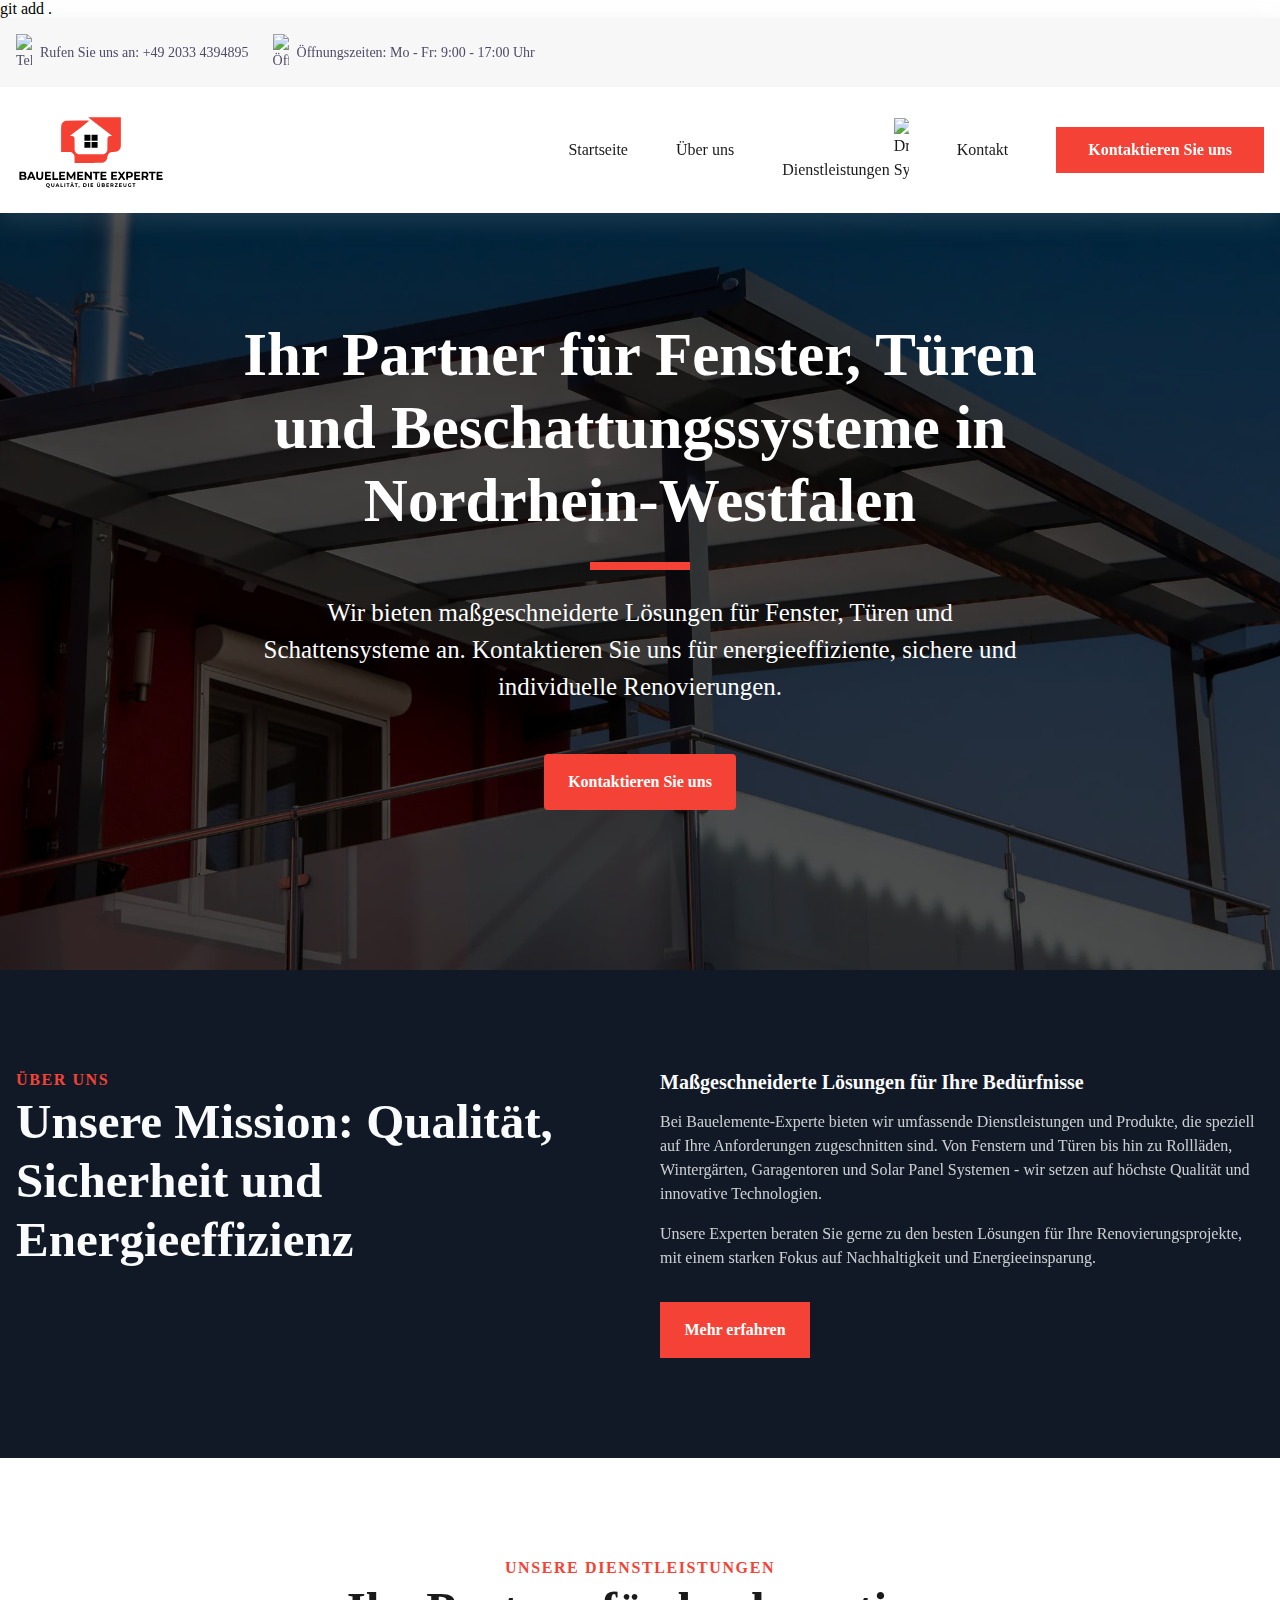
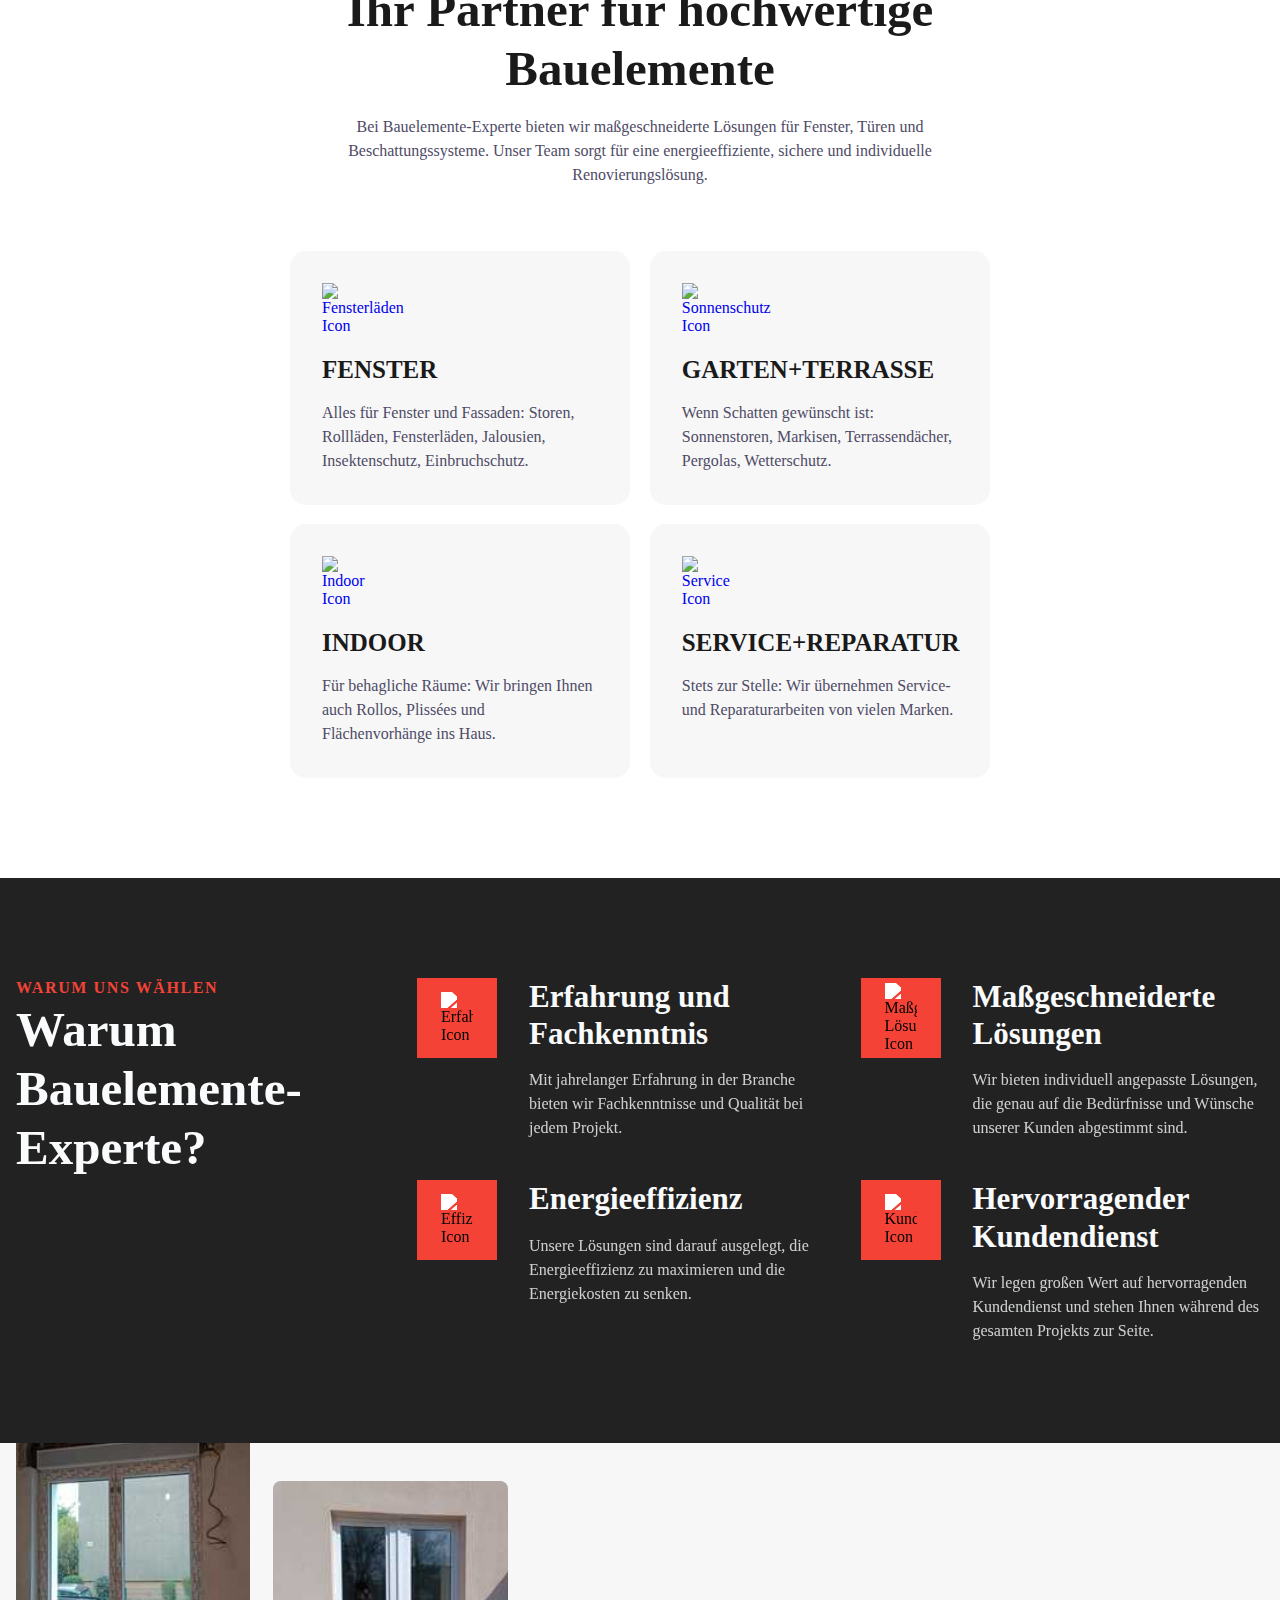
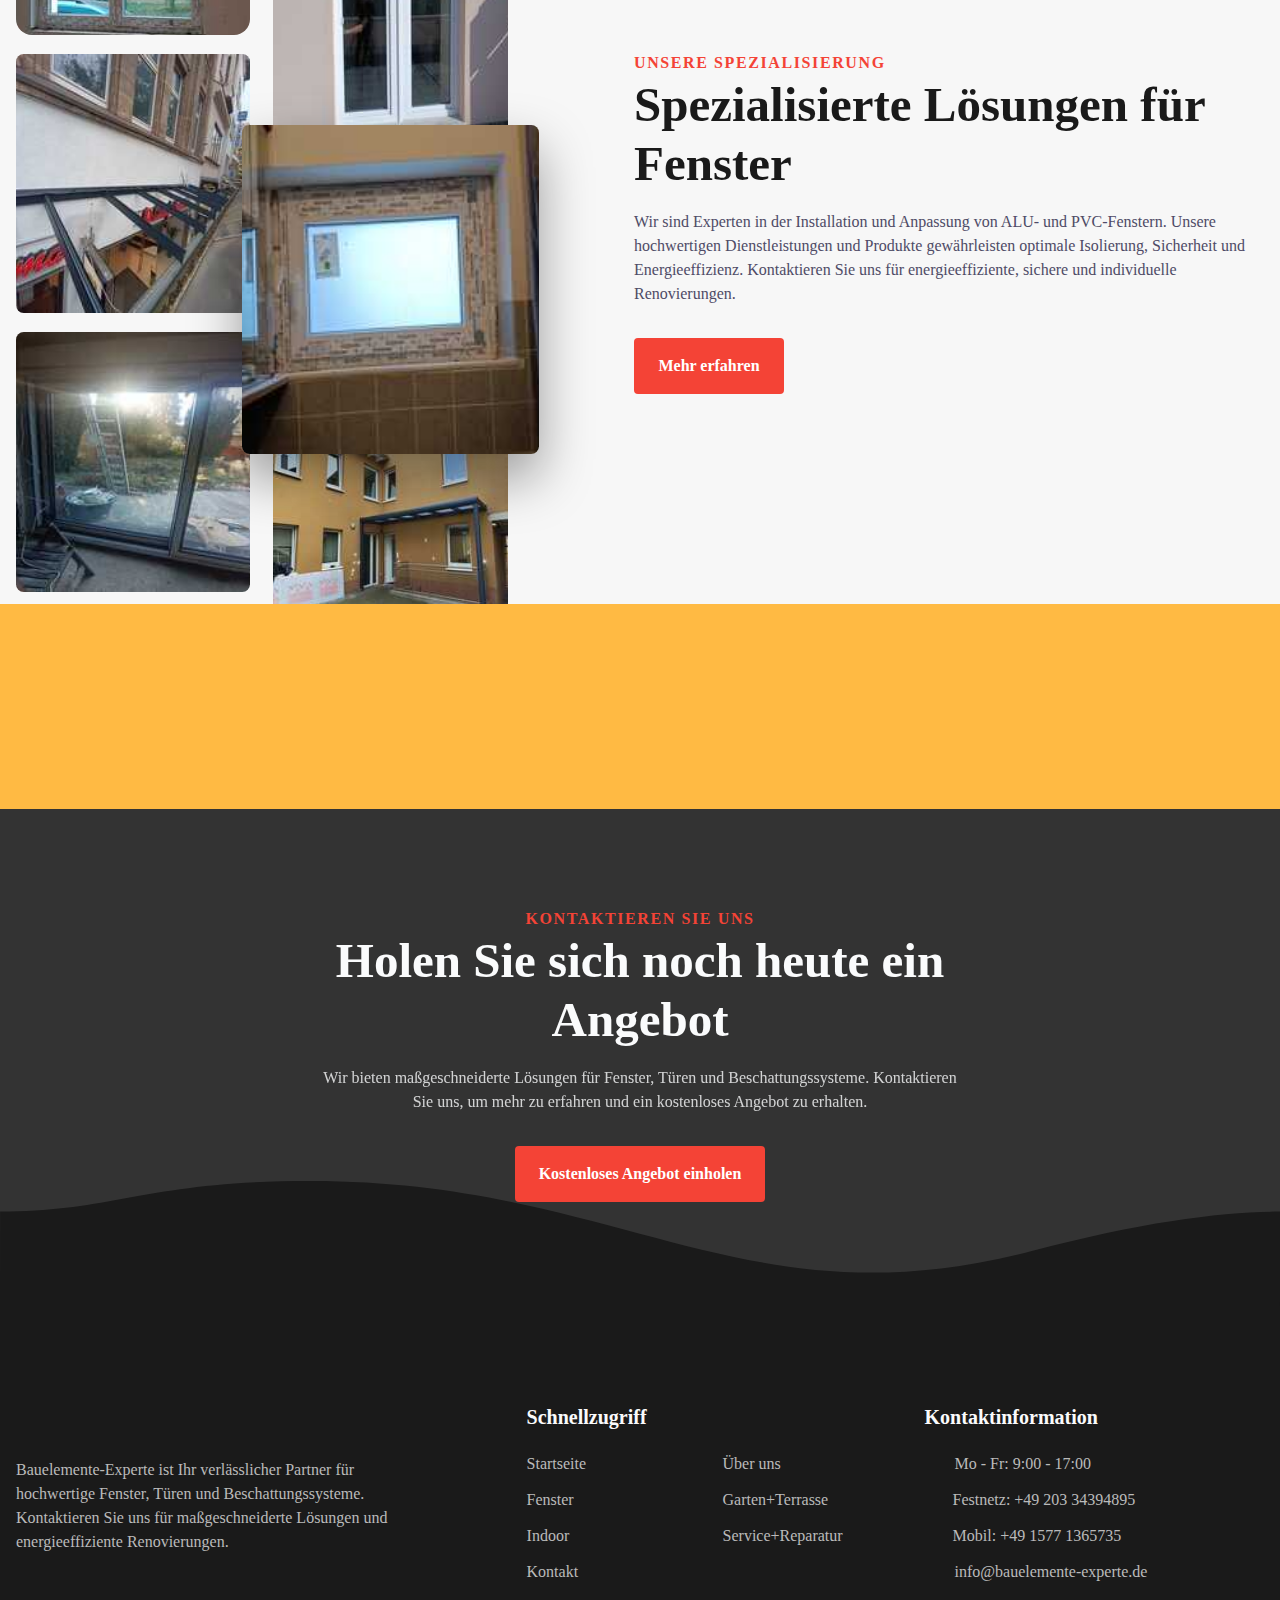
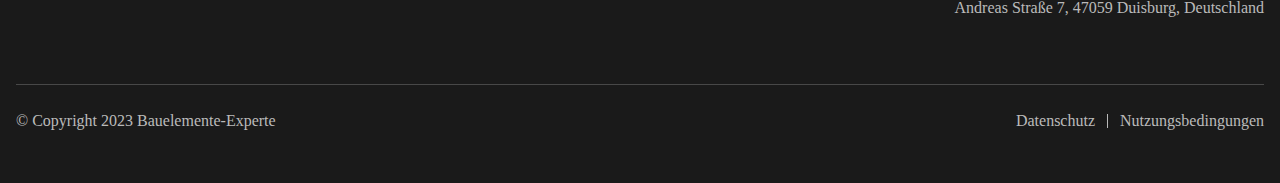
==== commit d1ee17aa: "updating broken image links" ====
--- a/index.html
+++ b/index.html
@@ -4,8 +4,26 @@
         <meta charset="UTF-8">
         <meta name="viewport" content="width=device-width, initial-scale=1.0">
         <link rel="stylesheet" href="style.css">
-        <meta name="description" content="Bauelemente-experte bietet hochwertige Fenster, Türen, Beschattungssysteme und mehr in Nordrhein-Westfalen. Zertifizierte Markenproduktion CE. Kontaktieren Sie uns für eine kostenlose Beratung.">
-        <title>Bauelemente-Experte - Fenster, Türen und mehr in Nordrhein-Westfalen</title>
+        <meta name="description" content="Bauelemente-Experte bietet hochwertige Fenster, Türen und Beschattungssysteme in Nordrhein-Westfalen. Kontaktieren Sie uns für maßgeschneiderte Lösungen.">git add .
+
+        <title>Hochwertige Bauelemente - Bauelemente-Experte</title>
+        <link rel="canonical" href="https://www.bauelemente-experte.de/index.html">
+        <script type="application/ld+json">
+            {
+              "@context": "https://schema.org",
+              "@type": "Organization",
+              "name": "Bauelemente-Experte",
+              "url": "https://www.bauelemente-experte.de",
+              "logo": "https://www.bauelemente-experte.de/logo.png",
+              "contactPoint": {
+                "@type": "ContactPoint",
+                "telephone": "+49-203-34394895",
+                "contactType": "Customer Service",
+                "areaServed": "DE",
+                "availableLanguage": "German"
+              }
+            }
+            </script>
         <style>
             
             :root {
@@ -71,6 +89,9 @@
                                 
         </style>
     </head>
+
+    <body>
+
     <!-- ============================================ -->
     <!--                 Navigation                   -->
     <!-- ============================================ -->
@@ -139,299 +160,297 @@
             <a href="kontakt.html" class="cs-button-solid cs-nav-button">Kontaktieren Sie uns</a>
         </div>
     </header>
-    
-    
-                                    
-    <body>
-
-
-    <!-- ============================================ -->
-    <!--                    Hero                      -->
-    <!-- ============================================ -->
-
-    <section id="hero-82">
-        <div class="cs-container">
-            <h1 class="cs-title">Ihr Partner für Fenster, Türen und Beschattungssysteme in Nordrhein-Westfalen</h1>
-            <p class="cs-text">
-                Wir bieten maßgeschneiderte Lösungen für Fenster, Türen und Schattensysteme an. Kontaktieren Sie uns für energieeffiziente, sichere und individuelle Renovierungen.
-            </p>
-            <a href="kontakt.html" class="cs-button-solid">Kontaktieren Sie uns</a>
-        </div>
-
-        <!-- Background Image -->
-        <picture class="cs-background">
-            <source media="(max-width: 600px)" srcset="background-m.webp">
-            <source media="(min-width: 601px)" srcset="background.webp">
-            <img loading="lazy" decoding="async" src="background.webp" alt="Hintergrundbild" width="2250" height="1500" aria-hidden="true">
-        </picture>
-    </section>
-                                    
-    <!-- ============================================ -->
-    <!--                  About                       -->
-    <!-- ============================================ -->
-
-    <section id="content-1637">
-        <div class="cs-container">
-            <div class="cs-content">
-                <div class="cs-flex">
-                    <span class="cs-topper">Über uns</span>
-                    <h2 class="cs-title">Unsere Mission: Qualität, Sicherheit und Energieeffizienz</h2>
-                </div>
-                <div class="cs-flex">
-                    <h3 class="cs-h3">
-                        Maßgeschneiderte Lösungen für Ihre Bedürfnisse
-                    </h3>
+
+
+    <main>
+        <!-- ============================================ -->
+        <!--                    Hero                      -->
+        <!-- ============================================ -->
+
+        <section id="hero-82">
+            <div class="cs-container">
+                <h1 class="cs-title">Ihr Partner für Fenster, Türen und Beschattungssysteme in Nordrhein-Westfalen</h1>
+                <p class="cs-text">
+                    Wir bieten maßgeschneiderte Lösungen für Fenster, Türen und Schattensysteme an. Kontaktieren Sie uns für energieeffiziente, sichere und individuelle Renovierungen.
+                </p>
+                <a href="kontakt.html" class="cs-button-solid">Kontaktieren Sie uns</a>
+            </div>
+
+            <!-- Background Image -->
+            <picture class="cs-background">
+                <source media="(max-width: 600px)" srcset="background-m.webp">
+                <source media="(min-width: 601px)" srcset="background.webp">
+                <img loading="lazy" decoding="async" src="background.webp" alt="Hintergrundbild" width="2250" height="1500" aria-hidden="true">
+            </picture>
+        </section>
+                                        
+        <!-- ============================================ -->
+        <!--                  About                       -->
+        <!-- ============================================ -->
+
+        <section id="content-1637">
+            <div class="cs-container">
+                <div class="cs-content">
+                    <div class="cs-flex">
+                        <span class="cs-topper">Über uns</span>
+                        <h2 class="cs-title">Unsere Mission: Qualität, Sicherheit und Energieeffizienz</h2>
+                    </div>
+                    <div class="cs-flex">
+                        <h3 class="cs-h3">
+                            Maßgeschneiderte Lösungen für Ihre Bedürfnisse
+                        </h3>
+                        <p class="cs-text">
+                            Bei Bauelemente-Experte bieten wir umfassende Dienstleistungen und Produkte, die speziell auf Ihre Anforderungen zugeschnitten sind. Von Fenstern und Türen bis hin zu Rollläden, Wintergärten, Garagentoren und Solar Panel Systemen - wir setzen auf höchste Qualität und innovative Technologien.
+                        </p>
+                        <p class="cs-text">
+                            Unsere Experten beraten Sie gerne zu den besten Lösungen für Ihre Renovierungsprojekte, mit einem starken Fokus auf Nachhaltigkeit und Energieeinsparung.
+                        </p>
+                        <a href="about.html" class="cs-button-solid">Mehr erfahren</a>
+                    </div>
+                </div>  
+            </div>
+        </section>
+
+
+        <!-- ============================================ -->
+        <!--                  Services                    -->
+        <!-- ============================================ -->
+
+        <section id="services-296">
+            <div class="cs-container">
+                <div class="cs-content">
+                    <span class="cs-topper">Unsere Dienstleistungen</span>
+                    <h2 class="cs-title">Ihr Partner für hochwertige Bauelemente</h2>
                     <p class="cs-text">
-                        Bei Bauelemente-Experte bieten wir umfassende Dienstleistungen und Produkte, die speziell auf Ihre Anforderungen zugeschnitten sind. Von Fenstern und Türen bis hin zu Rollläden, Wintergärten, Garagentoren und Solar Panel Systemen - wir setzen auf höchste Qualität und innovative Technologien.
+                        Bei Bauelemente-Experte bieten wir maßgeschneiderte Lösungen für Fenster, Türen und Beschattungssysteme. Unser Team sorgt für eine energieeffiziente, sichere und individuelle Renovierungslösung.
                     </p>
+                </div>
+                <ul class="cs-card-group">
+                    <li class="cs-item">
+                        <a class="cs-link" href="fenster.html">
+                            <img class="cs-icon" src="https://img.icons8.com/?size=100&id=67286&format=png&color=f44336" alt="Fensterläden Icon" width="48" height="48" loading="lazy" decoding="async" aria-hidden="true">
+                            <h3 class="cs-h3">FENSTER</h3>
+                            <p class="cs-item-text">
+                                Alles für Fenster und Fassaden: Storen, Rollläden, Fensterläden, Jalousien, Insektenschutz, Einbruchschutz.
+                            </p>
+                        </a>
+                        <picture class="cs-image"  aria-hidden="true">
+                            <source media="(max-width: 600px)" srcset="assets\images\Fenster11.jpg">
+                            <source media="(min-width: 601px)" srcset="assets\images\Fenster11.jpg">
+                            <img loading="lazy" decoding="async" src="assets\images\Fenster11.jpg" alt="Fenster und Fassaden" width="413" height="266">
+                        </picture>
+                    </li>
+                    <li class="cs-item">
+                        <a href="garten-terrasse.html" class="cs-link">
+                            <img class="cs-icon" src="https://img.icons8.com/?size=100&id=117697&format=png&color=f44336" alt="Sonnenschutz Icon" width="48" height="48" loading="lazy" decoding="async" aria-hidden="true">
+                            <h3 class="cs-h3">GARTEN+TERRASSE</h3>
+                            <p class="cs-item-text">
+                                Wenn Schatten gewünscht ist: Sonnenstoren, Markisen, Terrassendächer, Pergolas, Wetterschutz.
+                            </p>
+                        </a>
+                        <picture class="cs-image"  aria-hidden="true">
+                            <source media="(max-width: 600px)" srcset="assets\images\Garten und Terrasse.jpg">
+                            <source media="(min-width: 601px)" srcset="assets\images\Garten und Terrasse.jpg">
+                            <img loading="lazy" decoding="async" src="assets\images\Garten und Terrasse.jpg" alt="Garten und Terrasse" width="413" height="266">
+                        </picture>
+                    </li>
+                    <li class="cs-item">
+                        <a href="indoor.html" class="cs-link">
+                            <img class="cs-icon" src="https://img.icons8.com/?size=100&id=68640&format=png&color=f44336" alt="Indoor Icon" width="48" height="48" loading="lazy" decoding="async" aria-hidden="true">
+                            <h3 class="cs-h3">INDOOR</h3>
+                            <p class="cs-item-text">
+                                Für behagliche Räume: Wir bringen Ihnen auch Rollos, Plissées und Flächenvorhänge ins Haus.
+                            </p>
+                        </a>
+                        <picture class="cs-image"  aria-hidden="true">
+                            <source media="(max-width: 600px)" srcset="assets\images\rolladen.jpg">
+                            <source media="(min-width: 601px)" srcset="assets\images\rolladen.jpg">
+                            <img loading="lazy" decoding="async" src="assets\images\rolladen.jpg" alt="Indoor" width="413" height="266">
+                        </picture>
+                    </li>
+                    <li class="cs-item">
+                        <a class="cs-link" href="service-reparatur.html">
+                            <img class="cs-icon" src="https://img.icons8.com/?size=100&id=11219&format=png&color=f44336" alt="Service Icon" width="48" height="48" loading="lazy" decoding="async" aria-hidden="true">
+                            <h3 class="cs-h3">SERVICE+REPARATUR</h3>
+                            <p class="cs-item-text">
+                                Stets zur Stelle: Wir übernehmen Service- und Reparaturarbeiten von vielen Marken.
+                            </p>
+                        </a>
+                        <picture class="cs-image">
+                            <source media="(max-width: 600px)" srcset="assets\images\service und reparatur.jpg">
+                            <source media="(min-width: 601px)" srcset="assets\images\service und reparatur.jpg">
+                            <img loading="lazy" decoding="async" src="assets\images\service und reparatur.jpg" alt="Service und Reparatur" width="413" height="266" aria-hidden="true">
+                        </picture>
+                    </li>
+                </ul>
+            </div>
+        </section>
+
+
+        
+
+        <!-- ============================================ -->
+        <!--                Why Choose Us                 -->
+        <!-- ============================================ -->
+
+        <section id="why-choose-1772">
+            <div class="cs-container">
+                <div class="cs-content">
+                    <span class="cs-topper">Warum uns wählen</span>
+                    <h2 class="cs-title">Warum Bauelemente-Experte?</h2>
+                </div>
+                <ul class="cs-card-group">
+                    <li class="cs-item">
+                        <picture class="cs-picture">
+                            <img class="cs-icon" loading="lazy" decoding="async" src="https://img.icons8.com/ios-filled/50/ffffff/brain.png" alt="Erfahrung Icon" width="32" height="32">
+                        </picture>
+                        <div class="cs-flex">
+                            <h3 class="cs-h3">Erfahrung und Fachkenntnis</h3>
+                            <p class="cs-item-text">
+                                Mit jahrelanger Erfahrung in der Branche bieten wir Fachkenntnisse und Qualität bei jedem Projekt.
+                            </p>
+                        </div>
+                    </li>
+                    <li class="cs-item">
+                        <picture class="cs-picture">
+                            <img class="cs-icon" loading="lazy" decoding="async" src="https://img.icons8.com/ios-filled/50/ffffff/settings.png" alt="Maßgeschneiderte Lösungen Icon" width="32" height="32">
+                        </picture>
+                        <div class="cs-flex">
+                            <h3 class="cs-h3">Maßgeschneiderte Lösungen</h3>
+                            <p class="cs-item-text">
+                                Wir bieten individuell angepasste Lösungen, die genau auf die Bedürfnisse und Wünsche unserer Kunden abgestimmt sind.
+                            </p>
+                        </div>
+                    </li>
+                    <li class="cs-item">
+                        <picture class="cs-picture">
+                            <img class="cs-icon" loading="lazy" decoding="async" src="https://img.icons8.com/?size=100&id=b5SRg-9FK4L4&format=png&color=FFFFFF" alt="Effizienz Icon" width="32" height="32">
+                        </picture>
+                        <div class="cs-flex">
+                            <h3 class="cs-h3">Energieeffizienz</h3>
+                            <p class="cs-item-text">
+                                Unsere Lösungen sind darauf ausgelegt, die Energieeffizienz zu maximieren und die Energiekosten zu senken.
+                            </p>
+                        </div>
+                    </li>
+                    <li class="cs-item">
+                        <picture class="cs-picture">
+                            <img class="cs-icon" loading="lazy" decoding="async" src="https://img.icons8.com/ios-filled/50/ffffff/customer-support.png" alt="Kundendienst Icon" width="32" height="32">
+                        </picture>
+                        <div class="cs-flex">
+                            <h3 class="cs-h3">Hervorragender Kundendienst</h3>
+                            <p class="cs-item-text">
+                                Wir legen großen Wert auf hervorragenden Kundendienst und stehen Ihnen während des gesamten Projekts zur Seite.
+                            </p>
+                        </div>
+                    </li>
+                </ul>
+            </div>
+        </section>
+
+
+        <!-- ============================================ -->
+        <!--                Side By Side                  -->
+        <!-- ============================================ -->
+
+        <section id="RTsbs-1288">
+            <div class="cs-container">
+                <div class="cs-image-group">
+                    <picture class="cs-picture cs-picture1">
+                        <!--Mobile Image-->
+                        <source media="(max-width: 600px)" srcset="assets/images/Fenster3.jpg">
+                        <!--Tablet and above Image-->
+                        <source media="(min-width: 601px)" srcset="assets/images/Fenster3.jpg">
+                        <img loading="lazy" decoding="async" src="assets/images/Fenster3.jpg" alt="Fenster" width="203" height="203">
+                    </picture>
+                    <picture class="cs-picture cs-picture2">
+                        <!--Mobile Image-->
+                        <source media="(max-width: 600px)" srcset="assets/images/Tueren3.jpg">
+                        <!--Tablet and above Image-->
+                        <source media="(min-width: 601px)" srcset="assets/images/Tueren3.jpg">
+                        <img loading="lazy" decoding="async" src="assets/images/Tueren3.jpg" alt="Tür" width="207" height="207">
+                    </picture>
+                    <picture class="cs-picture cs-picture3">
+                        <!--Mobile Image-->
+                        <source media="(max-width: 600px)" srcset="assets/images/Beschatungs Systeme3.jpg">
+                        <!--Tablet and above Image-->
+                        <source media="(min-width: 601px)" srcset="assets/images/Beschatungs Systeme3.jpg">
+                        <img loading="lazy" decoding="async" src="assets/images/Beschatungs Systeme3.jpg" alt="Rollladen" width="214" height="214">
+                    </picture>
+                    <picture class="cs-picture cs-picture4">
+                        <!--Mobile Image-->
+                        <source media="(max-width: 600px)" srcset="assets/images/Fenster4.jpg">
+                        <!--Tablet and above Image-->
+                        <source media="(min-width: 601px)" srcset="assets/images/Fenster4.jpg">
+                        <img loading="lazy" decoding="async" src="assets/images/Fenster4.jpg" alt="Fenster" width="223" height="223">
+                    </picture>
+                    <picture class="cs-picture cs-picture5">
+                        <!--Mobile Image-->
+                        <source media="(max-width: 600px)" srcset="assets/images/Tueren2.jpg">
+                        <!--Tablet and above Image-->
+                        <source media="(min-width: 601px)" srcset="assets/images/Tueren2.jpg">
+                        <img loading="lazy" decoding="async" src="assets/images/Tueren2.jpg" alt="Tür" width="287" height="287">
+                    </picture>
+                    <picture class="cs-picture cs-picture6">
+                        <!--Mobile Image-->
+                        <source media="(max-width: 600px)" srcset="assets/images/Beschatungs Systeme4.jpg">
+                        <!--Tablet and above Image-->
+                        <source media="(min-width: 601px)" srcset="assets/images/Beschatungs Systeme4.jpg">
+                        <img loading="lazy" decoding="async" src="assets/images/Beschatungs Systeme4.jpg" alt="Rollladen" width="203" height="203">
+                    </picture>
+                    <!--Stripe background-->
+                    <picture class="cs-waves-wrapper">
+                        <img class="cs-waves" loading="lazy" decoding="async" src="https://csimg.nyc3.cdn.digitaloceanspaces.com/Images/Graphics/svg-waves.svg" alt="Streifen" width="650" height="933" aria-hidden="true">
+                    </picture>
+                </div>
+                <div class="cs-content">
+                    <span class="cs-topper">Unsere Spezialisierung</span>
+                    <h2 class="cs-title">Spezialisierte Lösungen für Fenster</h2>
                     <p class="cs-text">
-                        Unsere Experten beraten Sie gerne zu den besten Lösungen für Ihre Renovierungsprojekte, mit einem starken Fokus auf Nachhaltigkeit und Energieeinsparung.
+                        Wir sind Experten in der Installation und Anpassung von ALU- und PVC-Fenstern. Unsere hochwertigen Dienstleistungen und Produkte gewährleisten optimale Isolierung, Sicherheit und Energieeffizienz. Kontaktieren Sie uns für energieeffiziente, sichere und individuelle Renovierungen.
                     </p>
-                    <a href="about.html" class="cs-button-solid">Mehr erfahren</a>
-                </div>
-            </div>  
-        </div>
-    </section>
-
-
-    <!-- ============================================ -->
-    <!--                  Services                    -->
-    <!-- ============================================ -->
-
-    <section id="services-296">
-        <div class="cs-container">
-            <div class="cs-content">
-                <span class="cs-topper">Unsere Dienstleistungen</span>
-                <h2 class="cs-title">Ihr Partner für hochwertige Bauelemente</h2>
-                <p class="cs-text">
-                    Bei Bauelemente-Experte bieten wir maßgeschneiderte Lösungen für Fenster, Türen und Beschattungssysteme. Unser Team sorgt für eine energieeffiziente, sichere und individuelle Renovierungslösung.
-                </p>
-            </div>
-            <ul class="cs-card-group">
-                <li class="cs-item">
-                    <a class="cs-link" href="fenster.html">
-                        <img class="cs-icon" src="https://img.icons8.com/?size=100&id=67286&format=png&color=f44336" alt="Fensterläden Icon" width="48" height="48" loading="lazy" decoding="async" aria-hidden="true">
-                        <h3 class="cs-h3">FENSTER</h3>
-                        <p class="cs-item-text">
-                            Alles für Fenster und Fassaden: Storen, Rollläden, Fensterläden, Jalousien, Insektenschutz, Einbruchschutz.
-                        </p>
-                    </a>
-                    <picture class="cs-image"  aria-hidden="true">
-                        <source media="(max-width: 600px)" srcset="assets\images\Fenster11.jpg">
-                        <source media="(min-width: 601px)" srcset="assets\images\Fenster11.jpg">
-                        <img loading="lazy" decoding="async" src="assets\images\Fenster11.jpg" alt="Fenster und Fassaden" width="413" height="266">
-                    </picture>
-                </li>
-                <li class="cs-item">
-                    <a href="garten-terrasse.html" class="cs-link">
-                        <img class="cs-icon" src="https://img.icons8.com/?size=100&id=117697&format=png&color=f44336" alt="Sonnenschutz Icon" width="48" height="48" loading="lazy" decoding="async" aria-hidden="true">
-                        <h3 class="cs-h3">GARTEN+TERRASSE</h3>
-                        <p class="cs-item-text">
-                            Wenn Schatten gewünscht ist: Sonnenstoren, Markisen, Terrassendächer, Pergolas, Wetterschutz.
-                        </p>
-                    </a>
-                    <picture class="cs-image"  aria-hidden="true">
-                        <source media="(max-width: 600px)" srcset="assets\images\Garten und Terrasse.jpg">
-                        <source media="(min-width: 601px)" srcset="assets\images\Garten und Terrasse.jpg">
-                        <img loading="lazy" decoding="async" src="assets\images\Garten und Terrasse.jpg" alt="Garten und Terrasse" width="413" height="266">
-                    </picture>
-                </li>
-                <li class="cs-item">
-                    <a href="indoor.html" class="cs-link">
-                        <img class="cs-icon" src="https://img.icons8.com/?size=100&id=68640&format=png&color=f44336" alt="Indoor Icon" width="48" height="48" loading="lazy" decoding="async" aria-hidden="true">
-                        <h3 class="cs-h3">INDOOR</h3>
-                        <p class="cs-item-text">
-                            Für behagliche Räume: Wir bringen Ihnen auch Rollos, Plissées und Flächenvorhänge ins Haus.
-                        </p>
-                    </a>
-                    <picture class="cs-image"  aria-hidden="true">
-                        <source media="(max-width: 600px)" srcset="assets\images\rolladen.jpg">
-                        <source media="(min-width: 601px)" srcset="assets\images\rolladen.jpg">
-                        <img loading="lazy" decoding="async" src="assets\images\rolladen.jpg" alt="Indoor" width="413" height="266">
-                    </picture>
-                </li>
-                <li class="cs-item">
-                    <a class="cs-link" href="service-reparatur.html">
-                        <img class="cs-icon" src="https://img.icons8.com/?size=100&id=11219&format=png&color=f44336" alt="Service Icon" width="48" height="48" loading="lazy" decoding="async" aria-hidden="true">
-                        <h3 class="cs-h3">SERVICE+REPARATUR</h3>
-                        <p class="cs-item-text">
-                            Stets zur Stelle: Wir übernehmen Service- und Reparaturarbeiten von vielen Marken.
-                        </p>
-                    </a>
-                    <picture class="cs-image">
-                        <source media="(max-width: 600px)" srcset="assets\images\service und reparatur.jpg">
-                        <source media="(min-width: 601px)" srcset="assets\images\service und reparatur.jpg">
-                        <img loading="lazy" decoding="async" src="assets\images\service und reparatur.jpg" alt="Service und Reparatur" width="413" height="266" aria-hidden="true">
-                    </picture>
-                </li>
-            </ul>
-        </div>
-    </section>
-
-
-    
-
-    <!-- ============================================ -->
-    <!--                Why Choose Us                 -->
-    <!-- ============================================ -->
-
-    <section id="why-choose-1772">
-        <div class="cs-container">
-            <div class="cs-content">
-                <span class="cs-topper">Warum uns wählen</span>
-                <h2 class="cs-title">Warum Bauelemente-Experte?</h2>
-            </div>
-            <ul class="cs-card-group">
-                <li class="cs-item">
-                    <picture class="cs-picture">
-                        <img class="cs-icon" loading="lazy" decoding="async" src="https://img.icons8.com/ios-filled/50/ffffff/brain.png" alt="Erfahrung Icon" width="32" height="32">
-                    </picture>
-                    <div class="cs-flex">
-                        <h3 class="cs-h3">Erfahrung und Fachkenntnis</h3>
-                        <p class="cs-item-text">
-                            Mit jahrelanger Erfahrung in der Branche bieten wir Fachkenntnisse und Qualität bei jedem Projekt.
-                        </p>
-                    </div>
-                </li>
-                <li class="cs-item">
-                    <picture class="cs-picture">
-                        <img class="cs-icon" loading="lazy" decoding="async" src="https://img.icons8.com/ios-filled/50/ffffff/settings.png" alt="Maßgeschneiderte Lösungen Icon" width="32" height="32">
-                    </picture>
-                    <div class="cs-flex">
-                        <h3 class="cs-h3">Maßgeschneiderte Lösungen</h3>
-                        <p class="cs-item-text">
-                            Wir bieten individuell angepasste Lösungen, die genau auf die Bedürfnisse und Wünsche unserer Kunden abgestimmt sind.
-                        </p>
-                    </div>
-                </li>
-                <li class="cs-item">
-                    <picture class="cs-picture">
-                        <img class="cs-icon" loading="lazy" decoding="async" src="https://img.icons8.com/?size=100&id=b5SRg-9FK4L4&format=png&color=FFFFFF" alt="Effizienz Icon" width="32" height="32">
-                    </picture>
-                    <div class="cs-flex">
-                        <h3 class="cs-h3">Energieeffizienz</h3>
-                        <p class="cs-item-text">
-                            Unsere Lösungen sind darauf ausgelegt, die Energieeffizienz zu maximieren und die Energiekosten zu senken.
-                        </p>
-                    </div>
-                </li>
-                <li class="cs-item">
-                    <picture class="cs-picture">
-                        <img class="cs-icon" loading="lazy" decoding="async" src="https://img.icons8.com/ios-filled/50/ffffff/customer-support.png" alt="Kundendienst Icon" width="32" height="32">
-                    </picture>
-                    <div class="cs-flex">
-                        <h3 class="cs-h3">Hervorragender Kundendienst</h3>
-                        <p class="cs-item-text">
-                            Wir legen großen Wert auf hervorragenden Kundendienst und stehen Ihnen während des gesamten Projekts zur Seite.
-                        </p>
-                    </div>
-                </li>
-            </ul>
-        </div>
-    </section>
-
-
-    <!-- ============================================ -->
-    <!--                Side By Side                  -->
-    <!-- ============================================ -->
-
-    <section id="RTsbs-1288">
-        <div class="cs-container">
-            <div class="cs-image-group">
-                <picture class="cs-picture cs-picture1">
-                    <!--Mobile Image-->
-                    <source media="(max-width: 600px)" srcset="assets/images/Fenster3.jpg">
-                    <!--Tablet and above Image-->
-                    <source media="(min-width: 601px)" srcset="assets/images/Fenster3.jpg">
-                    <img loading="lazy" decoding="async" src="assets/images/Fenster3.jpg" alt="Fenster" width="203" height="203">
-                </picture>
-                <picture class="cs-picture cs-picture2">
-                    <!--Mobile Image-->
-                    <source media="(max-width: 600px)" srcset="assets/images/Tueren3.jpg">
-                    <!--Tablet and above Image-->
-                    <source media="(min-width: 601px)" srcset="assets/images/Tueren3.jpg">
-                    <img loading="lazy" decoding="async" src="assets/images/Tueren3.jpg" alt="Tür" width="207" height="207">
-                </picture>
-                <picture class="cs-picture cs-picture3">
-                    <!--Mobile Image-->
-                    <source media="(max-width: 600px)" srcset="assets/images/Beschatungs Systeme3.jpg">
-                    <!--Tablet and above Image-->
-                    <source media="(min-width: 601px)" srcset="assets/images/Beschatungs Systeme3.jpg">
-                    <img loading="lazy" decoding="async" src="assets/images/Beschatungs Systeme3.jpg" alt="Rollladen" width="214" height="214">
-                </picture>
-                <picture class="cs-picture cs-picture4">
-                    <!--Mobile Image-->
-                    <source media="(max-width: 600px)" srcset="assets/images/Fenster4.jpg">
-                    <!--Tablet and above Image-->
-                    <source media="(min-width: 601px)" srcset="assets/images/Fenster4.jpg">
-                    <img loading="lazy" decoding="async" src="assets/images/Fenster4.jpg" alt="Fenster" width="223" height="223">
-                </picture>
-                <picture class="cs-picture cs-picture5">
-                    <!--Mobile Image-->
-                    <source media="(max-width: 600px)" srcset="assets/images/Tueren2.jpg">
-                    <!--Tablet and above Image-->
-                    <source media="(min-width: 601px)" srcset="assets/images/Tueren2.jpg">
-                    <img loading="lazy" decoding="async" src="assets/images/Tueren2.jpg" alt="Tür" width="287" height="287">
-                </picture>
-                <picture class="cs-picture cs-picture6">
-                    <!--Mobile Image-->
-                    <source media="(max-width: 600px)" srcset="assets/images/Beschatungs Systeme4.jpg">
-                    <!--Tablet and above Image-->
-                    <source media="(min-width: 601px)" srcset="assets/images/Beschatungs Systeme4.jpg">
-                    <img loading="lazy" decoding="async" src="assets/images/Beschatungs Systeme4.jpg" alt="Rollladen" width="203" height="203">
-                </picture>
-                <!--Stripe background-->
-                <picture class="cs-waves-wrapper">
-                    <img class="cs-waves" loading="lazy" decoding="async" src="https://csimg.nyc3.cdn.digitaloceanspaces.com/Images/Graphics/svg-waves.svg" alt="Streifen" width="650" height="933" aria-hidden="true">
-                </picture>
-            </div>
-            <div class="cs-content">
-                <span class="cs-topper">Unsere Spezialisierung</span>
-                <h2 class="cs-title">Spezialisierte Lösungen für Fenster</h2>
-                <p class="cs-text">
-                    Wir sind Experten in der Installation und Anpassung von ALU- und PVC-Fenstern. Unsere hochwertigen Dienstleistungen und Produkte gewährleisten optimale Isolierung, Sicherheit und Energieeffizienz. Kontaktieren Sie uns für energieeffiziente, sichere und individuelle Renovierungen.
-                </p>
-                <a href="fenster.html" class="cs-button-solid">Mehr erfahren</a>
-            </div>
-        </div>
-    </section>
-
-
-    <!-- ============================================ -->
-    <!--                   Partners                  -->
-    <!-- ============================================ -->
-
-    <section id="logos-572">
-        <div class="cs-container">
-            <!-- Ideally you want to use svg's for the file path image, which is why these aren't wrapped in picture elements for different screen sizes -->
-            <img class="cs-logo" src="https://upload.wikimedia.org/wikipedia/commons/3/39/Sch%C3%BCco_2011_logo.svg" alt="Schüco Logo" width="287" height="65" loading="lazy" decoding="async">
-            <img class="cs-logo" src="https://upload.wikimedia.org/wikipedia/commons/c/c5/Salamander_Industrie-Produkte_Logo.svg" alt="Salamander Logo" width="229" height="55" loading="lazy" decoding="async">
-            <img class="cs-logo" src="https://upload.wikimedia.org/wikipedia/commons/2/23/Gealan_Fenster-Systeme_logo.svg" alt="GEALAN Logo" width="235" height="53" loading="lazy" decoding="async">
-        </div>
-    </section>
-
-    <!-- ============================================ -->
-    <!--                     CTA                      -->
-    <!-- ============================================ -->
-
-    <section id="cta-51">
-        <div class="cs-container">
-            <div class="cs-content">
-                <span class="cs-topper">Kontaktieren Sie uns</span>
-                <h2 class="cs-title">Holen Sie sich noch heute ein Angebot</h2>
-                <p class="cs-text">
-                    Wir bieten maßgeschneiderte Lösungen für Fenster, Türen und Beschattungssysteme. Kontaktieren Sie uns, um mehr zu erfahren und ein kostenloses Angebot zu erhalten.
-                </p>
-                <a href="kontakt.html" class="cs-button-solid">Kostenloses Angebot einholen</a>
-            </div>
-        </div>
-        <!-- Hintergrundbild -->
-        <picture class="cs-picture">
-            <source media="(max-width: 600px)" srcset="assets\footer-bg-m.jpg">
-            <source media="(min-width: 601px)" srcset="assets\footer-bg.jpg">
-            <img loading="lazy" decoding="async" src="assets\footer-bg.jpg" alt="Schränke" width="1920" height="1280" aria-hidden="true">
-        </picture>
-    </section>
+                    <a href="fenster.html" class="cs-button-solid">Mehr erfahren</a>
+                </div>
+            </div>
+        </section>
+
+
+        <!-- ============================================ -->
+        <!--                   Partners                  -->
+        <!-- ============================================ -->
+
+        <section id="logos-572">
+            <div class="cs-container">
+                <!-- Ideally you want to use svg's for the file path image, which is why these aren't wrapped in picture elements for different screen sizes -->
+                <img class="cs-logo" src="https://upload.wikimedia.org/wikipedia/commons/3/39/Sch%C3%BCco_2011_logo.svg" alt="Schüco Logo" width="287" height="65" loading="lazy" decoding="async">
+                <img class="cs-logo" src="https://upload.wikimedia.org/wikipedia/commons/c/c5/Salamander_Industrie-Produkte_Logo.svg" alt="Salamander Logo" width="229" height="55" loading="lazy" decoding="async">
+                <img class="cs-logo" src="https://upload.wikimedia.org/wikipedia/commons/2/23/Gealan_Fenster-Systeme_logo.svg" alt="GEALAN Logo" width="235" height="53" loading="lazy" decoding="async">
+            </div>
+        </section>
+
+        <!-- ============================================ -->
+        <!--                     CTA                      -->
+        <!-- ============================================ -->
+
+        <section id="cta-51">
+            <div class="cs-container">
+                <div class="cs-content">
+                    <span class="cs-topper">Kontaktieren Sie uns</span>
+                    <h2 class="cs-title">Holen Sie sich noch heute ein Angebot</h2>
+                    <p class="cs-text">
+                        Wir bieten maßgeschneiderte Lösungen für Fenster, Türen und Beschattungssysteme. Kontaktieren Sie uns, um mehr zu erfahren und ein kostenloses Angebot zu erhalten.
+                    </p>
+                    <a href="kontakt.html" class="cs-button-solid">Kostenloses Angebot einholen</a>
+                </div>
+            </div>
+            <!-- Hintergrundbild -->
+            <picture class="cs-picture">
+                <source media="(max-width: 600px)" srcset="assets\footer-bg-m.jpg">
+                <source media="(min-width: 601px)" srcset="assets\footer-bg.jpg">
+                <img loading="lazy" decoding="async" src="assets\footer-bg.jpg" alt="Schränke" width="1920" height="1280" aria-hidden="true">
+            </picture>
+        </section>
+    </main>
 
     
 
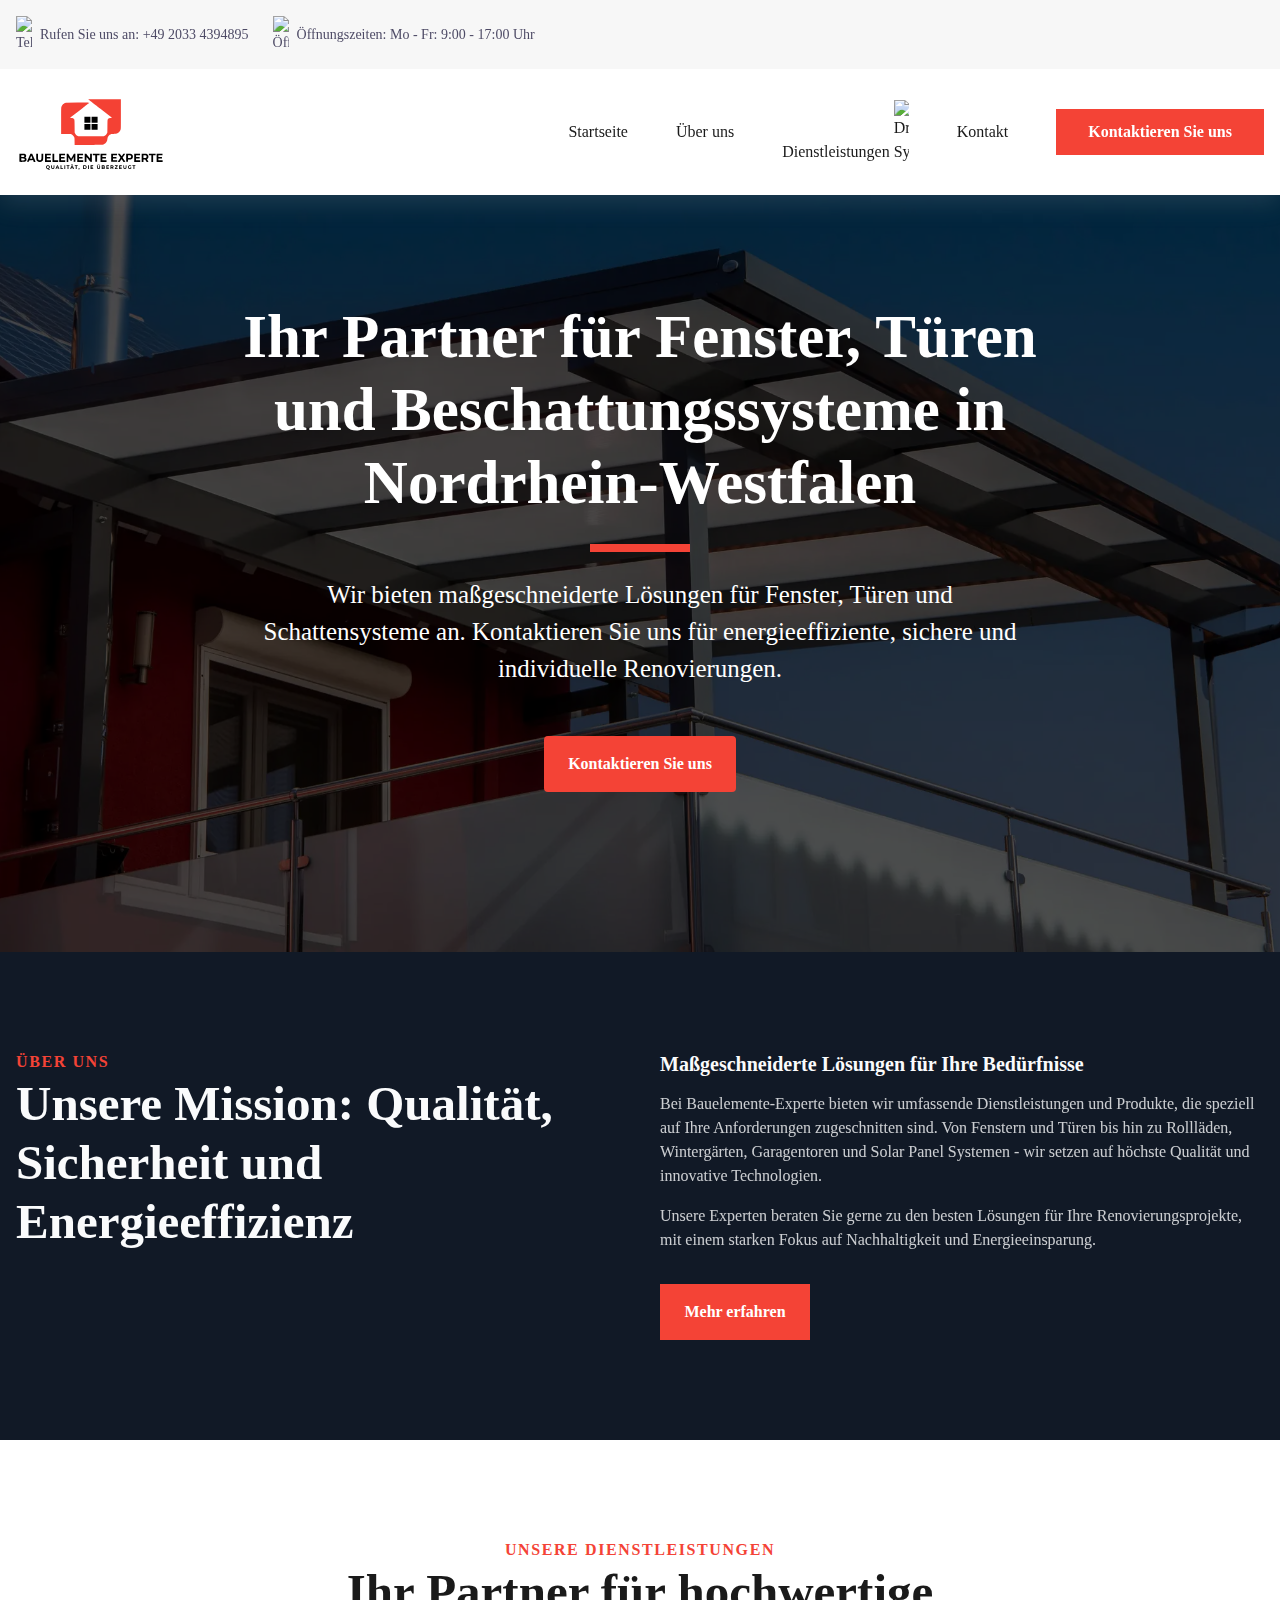
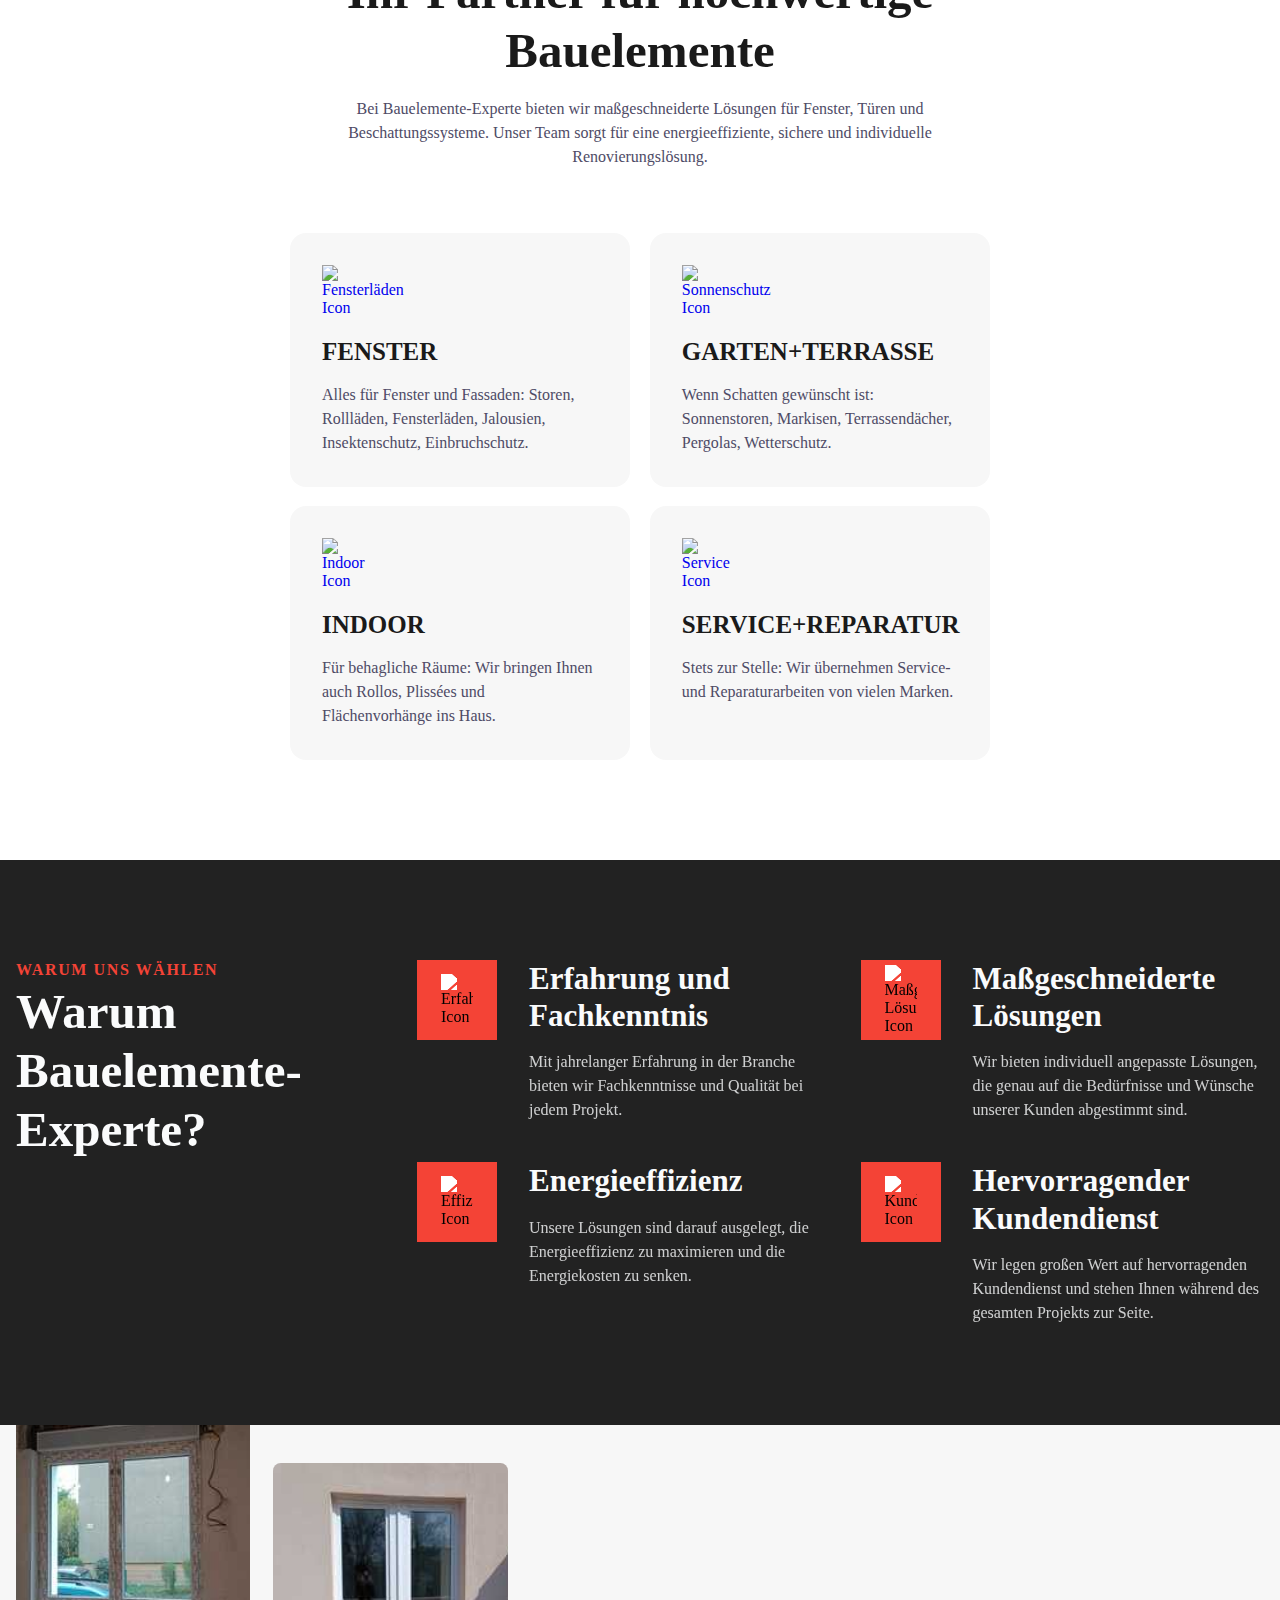
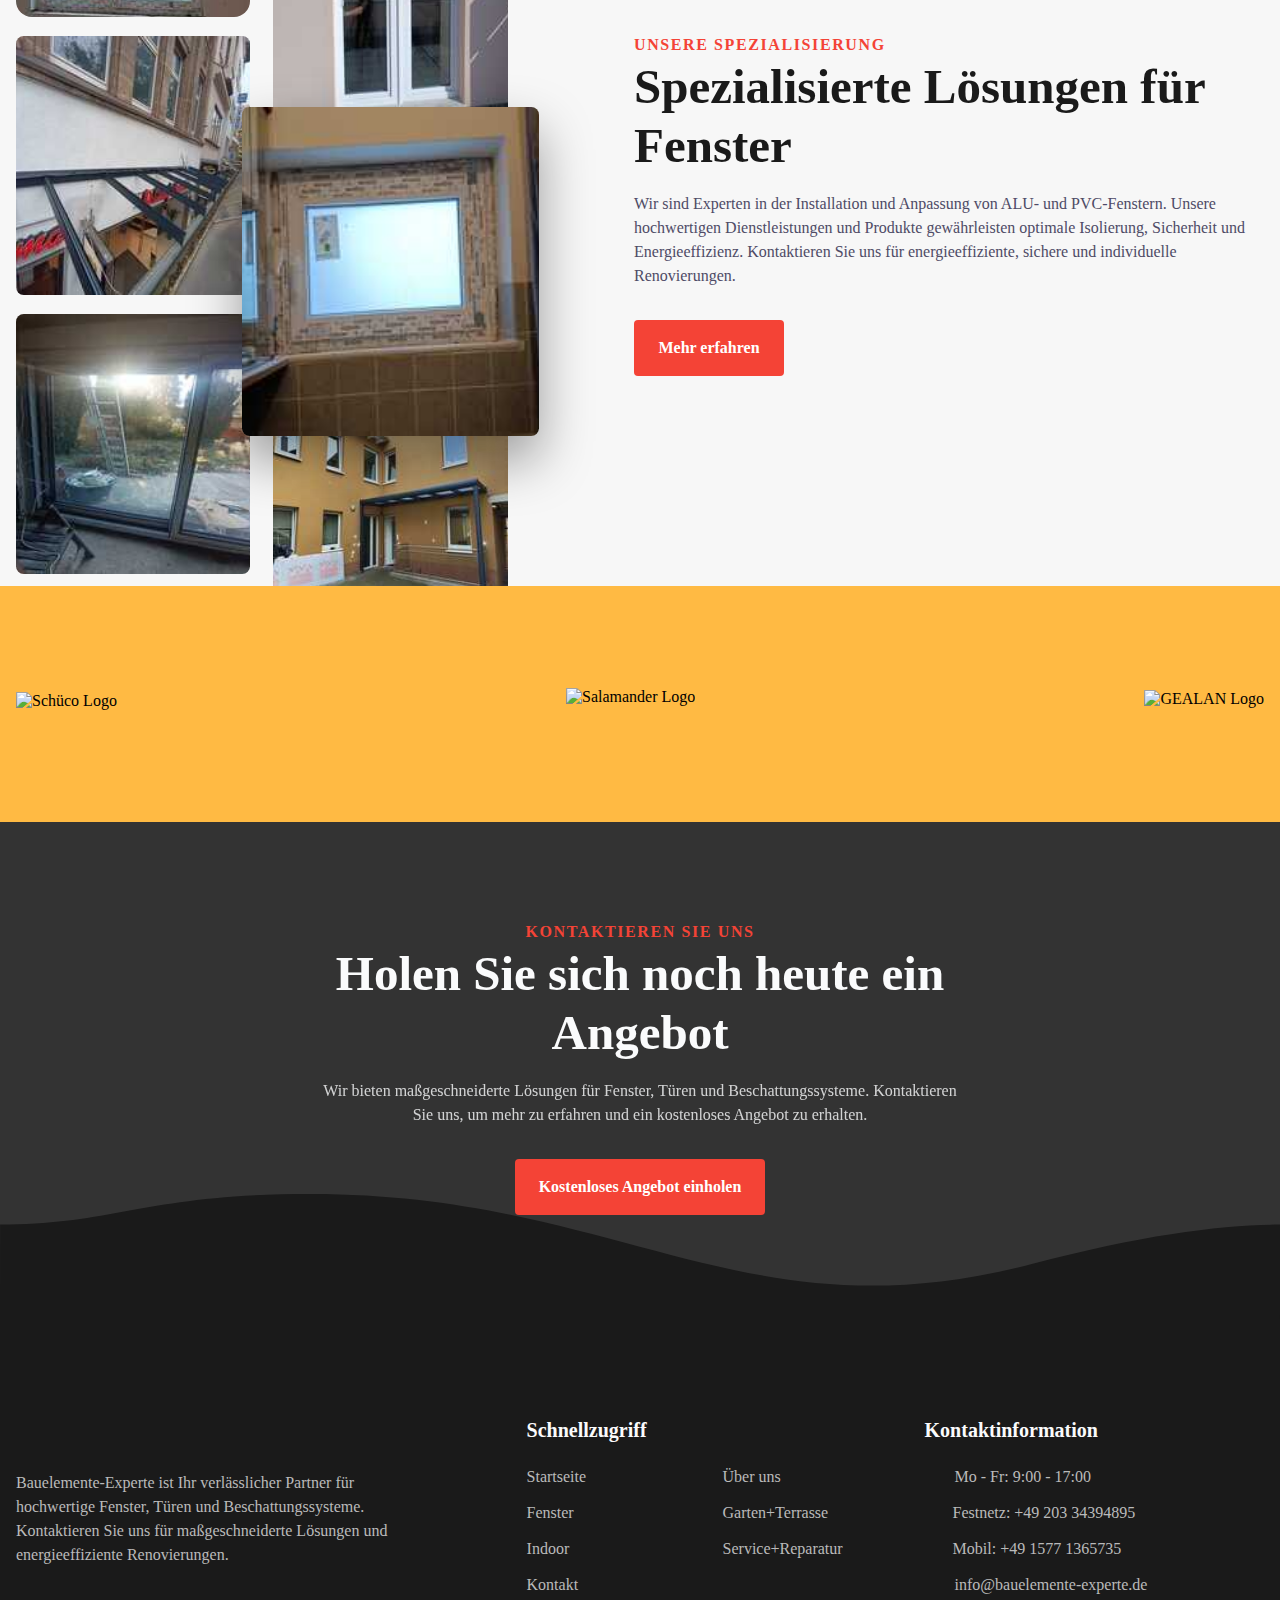
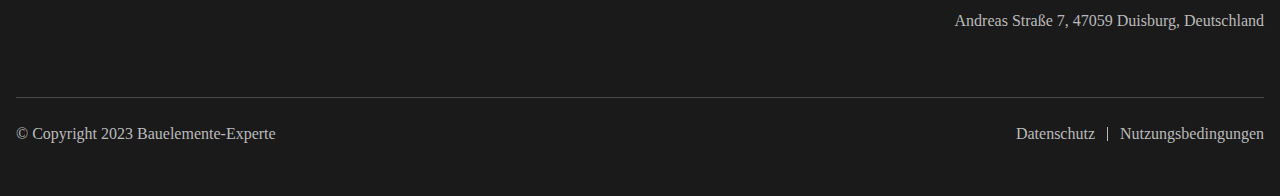
==== commit 4f54d2fe: "fixing commit issues and removing small mistake" ====
--- a/index.html
+++ b/index.html
@@ -4,7 +4,7 @@
         <meta charset="UTF-8">
         <meta name="viewport" content="width=device-width, initial-scale=1.0">
         <link rel="stylesheet" href="style.css">
-        <meta name="description" content="Bauelemente-Experte bietet hochwertige Fenster, Türen und Beschattungssysteme in Nordrhein-Westfalen. Kontaktieren Sie uns für maßgeschneiderte Lösungen.">git add .
+        <meta name="description" content="Bauelemente-Experte bietet hochwertige Fenster, Türen und Beschattungssysteme in Nordrhein-Westfalen. Kontaktieren Sie uns für maßgeschneiderte Lösungen.">
 
         <title>Hochwertige Bauelemente - Bauelemente-Experte</title>
         <link rel="canonical" href="https://www.bauelemente-experte.de/index.html">
@@ -249,9 +249,9 @@
                             </p>
                         </a>
                         <picture class="cs-image"  aria-hidden="true">
-                            <source media="(max-width: 600px)" srcset="assets\images\Garten und Terrasse.jpg">
-                            <source media="(min-width: 601px)" srcset="assets\images\Garten und Terrasse.jpg">
-                            <img loading="lazy" decoding="async" src="assets\images\Garten und Terrasse.jpg" alt="Garten und Terrasse" width="413" height="266">
+                            <source media="(max-width: 600px)" srcset="assets\images\Garten-und-Terrasse.jpg">
+                            <source media="(min-width: 601px)" srcset="assets\images\Garten-und-Terrasse.jpg">
+                            <img loading="lazy" decoding="async" src="assets\images\Garten-und-Terrasse.jpg" alt="Garten und Terrasse" width="413" height="266">
                         </picture>
                     </li>
                     <li class="cs-item">
